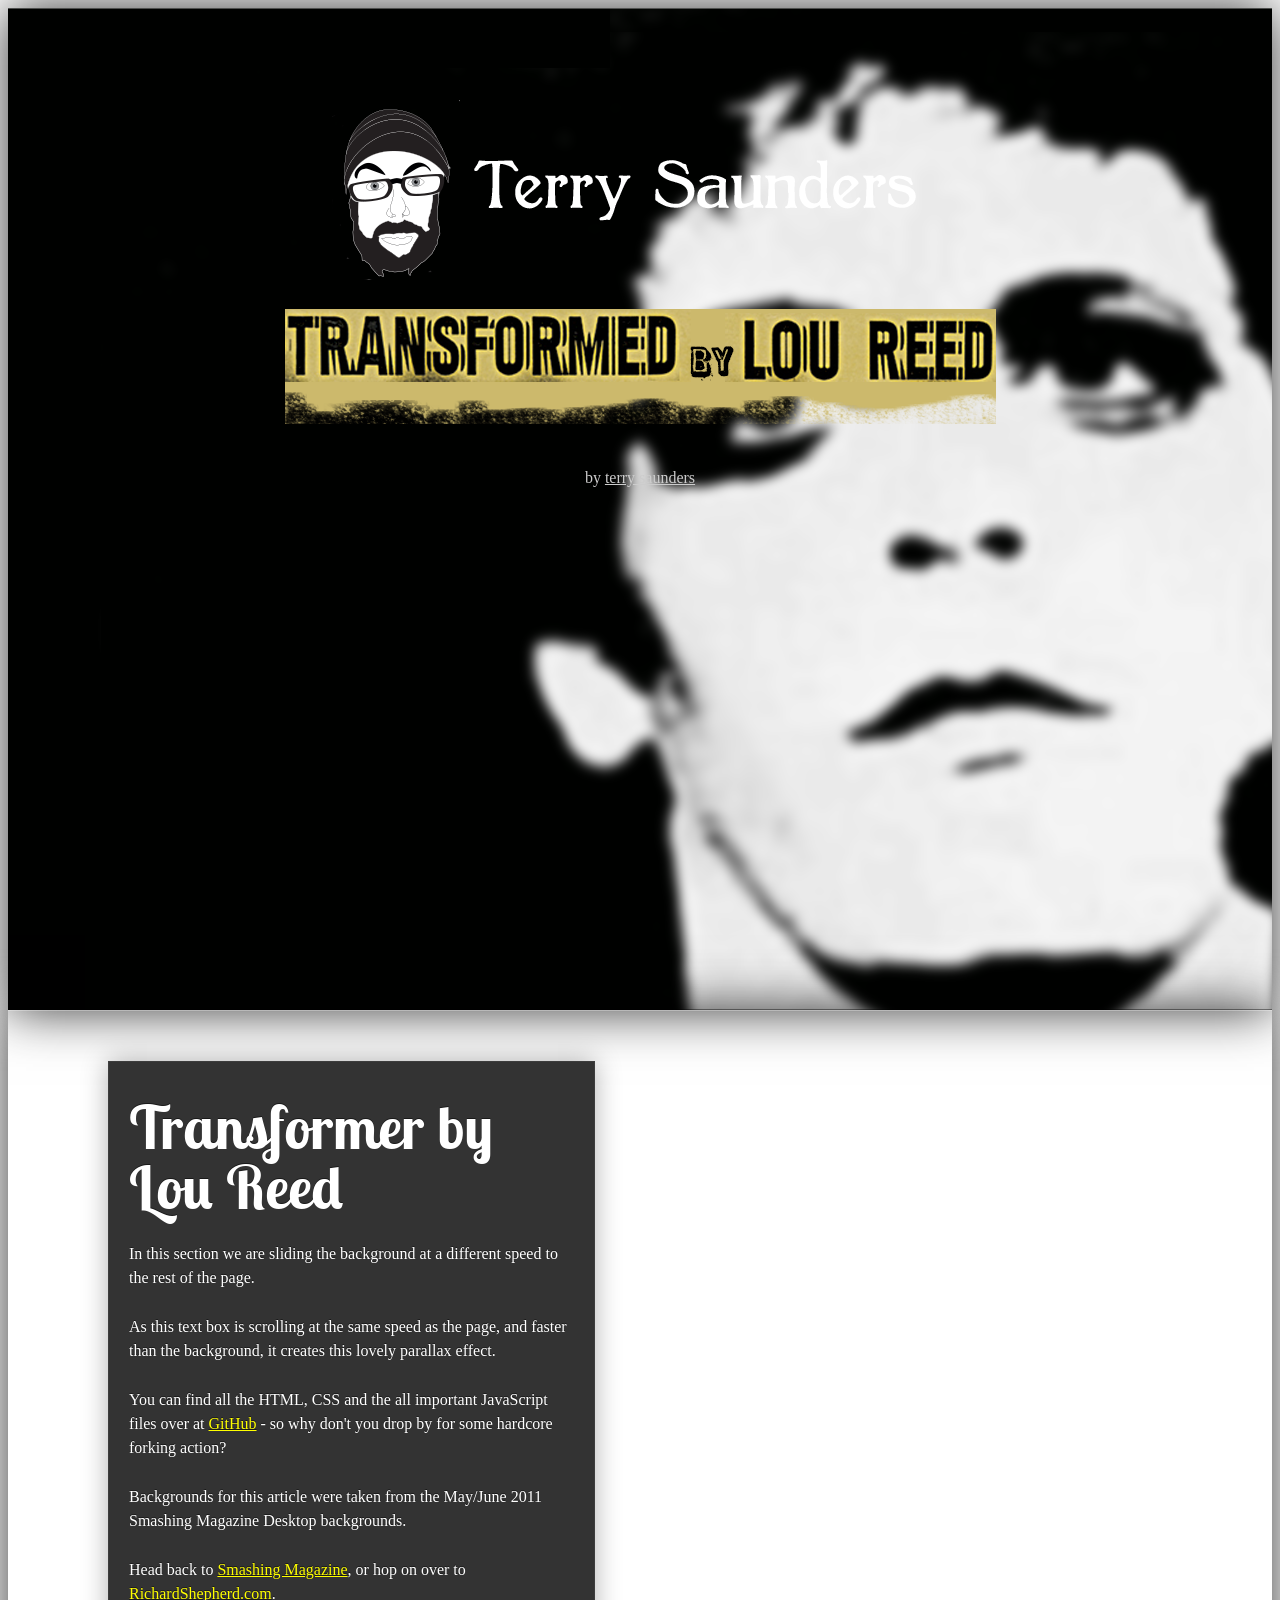
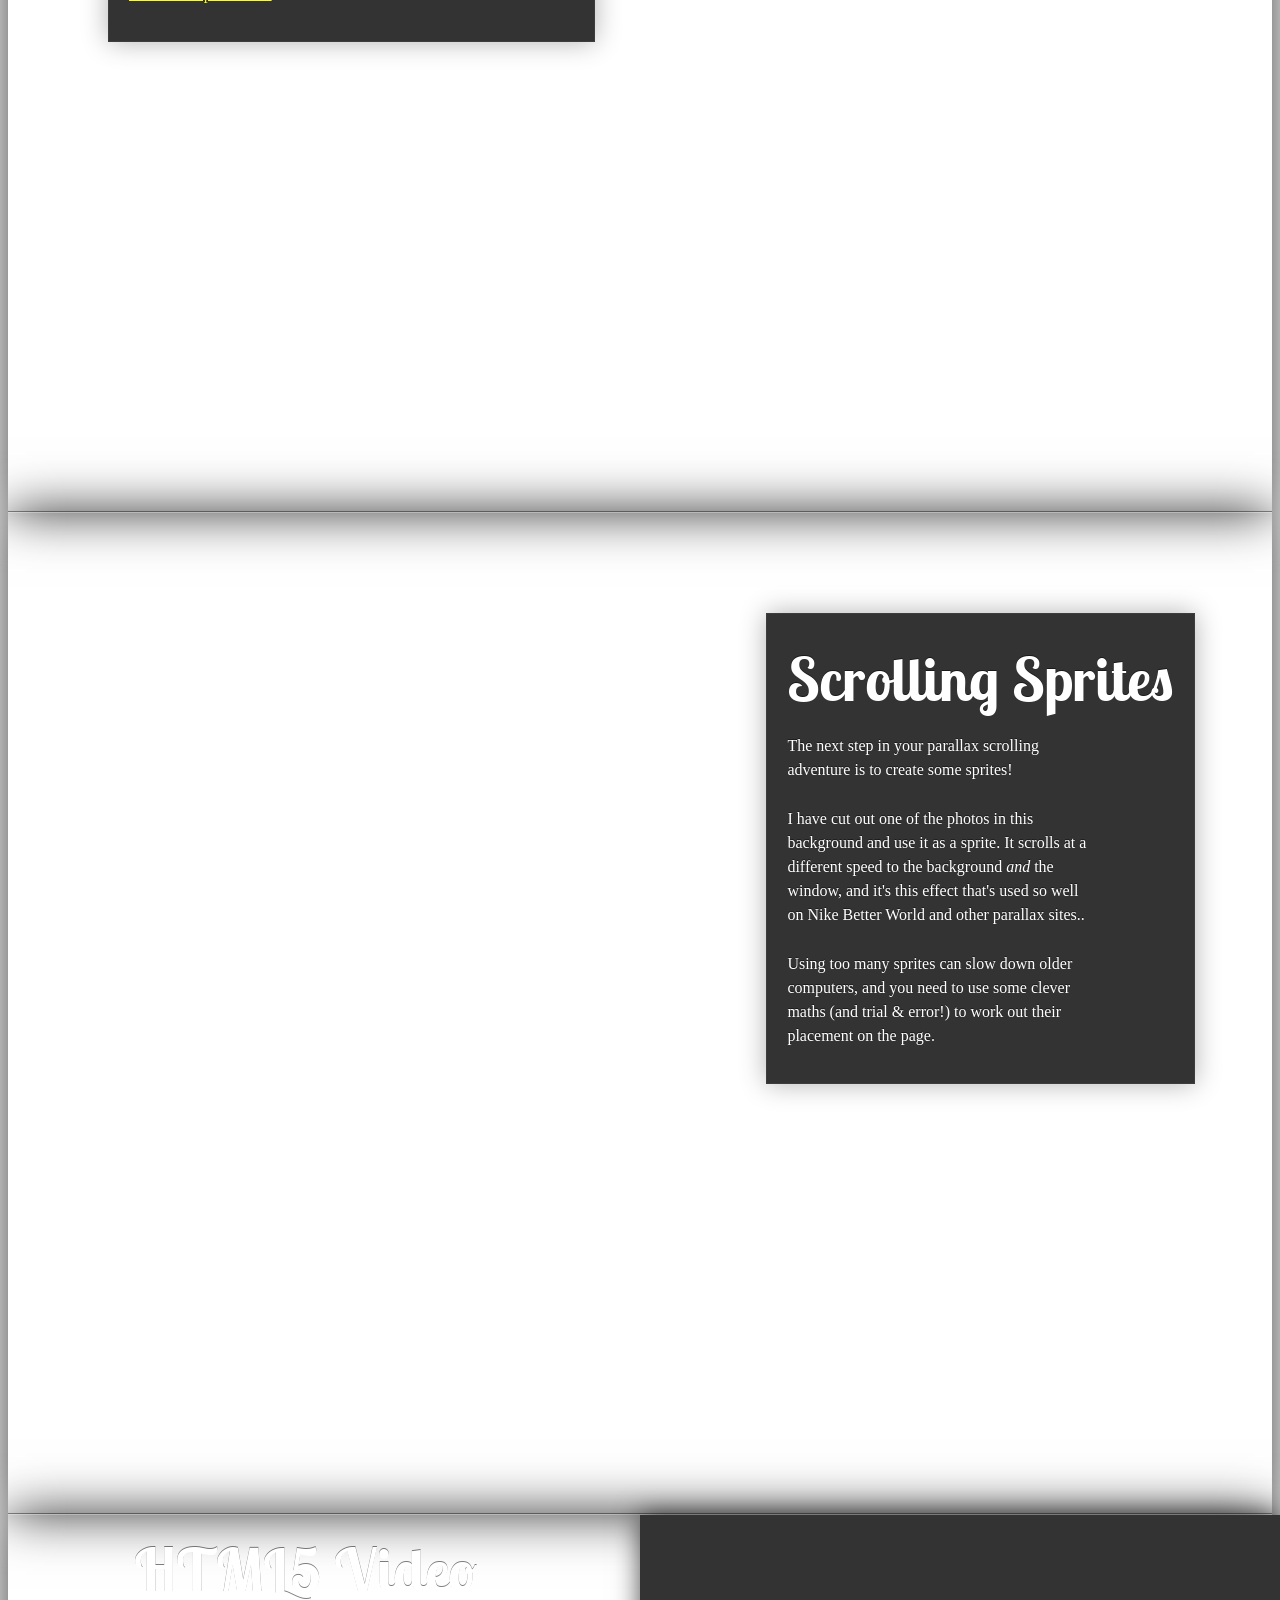
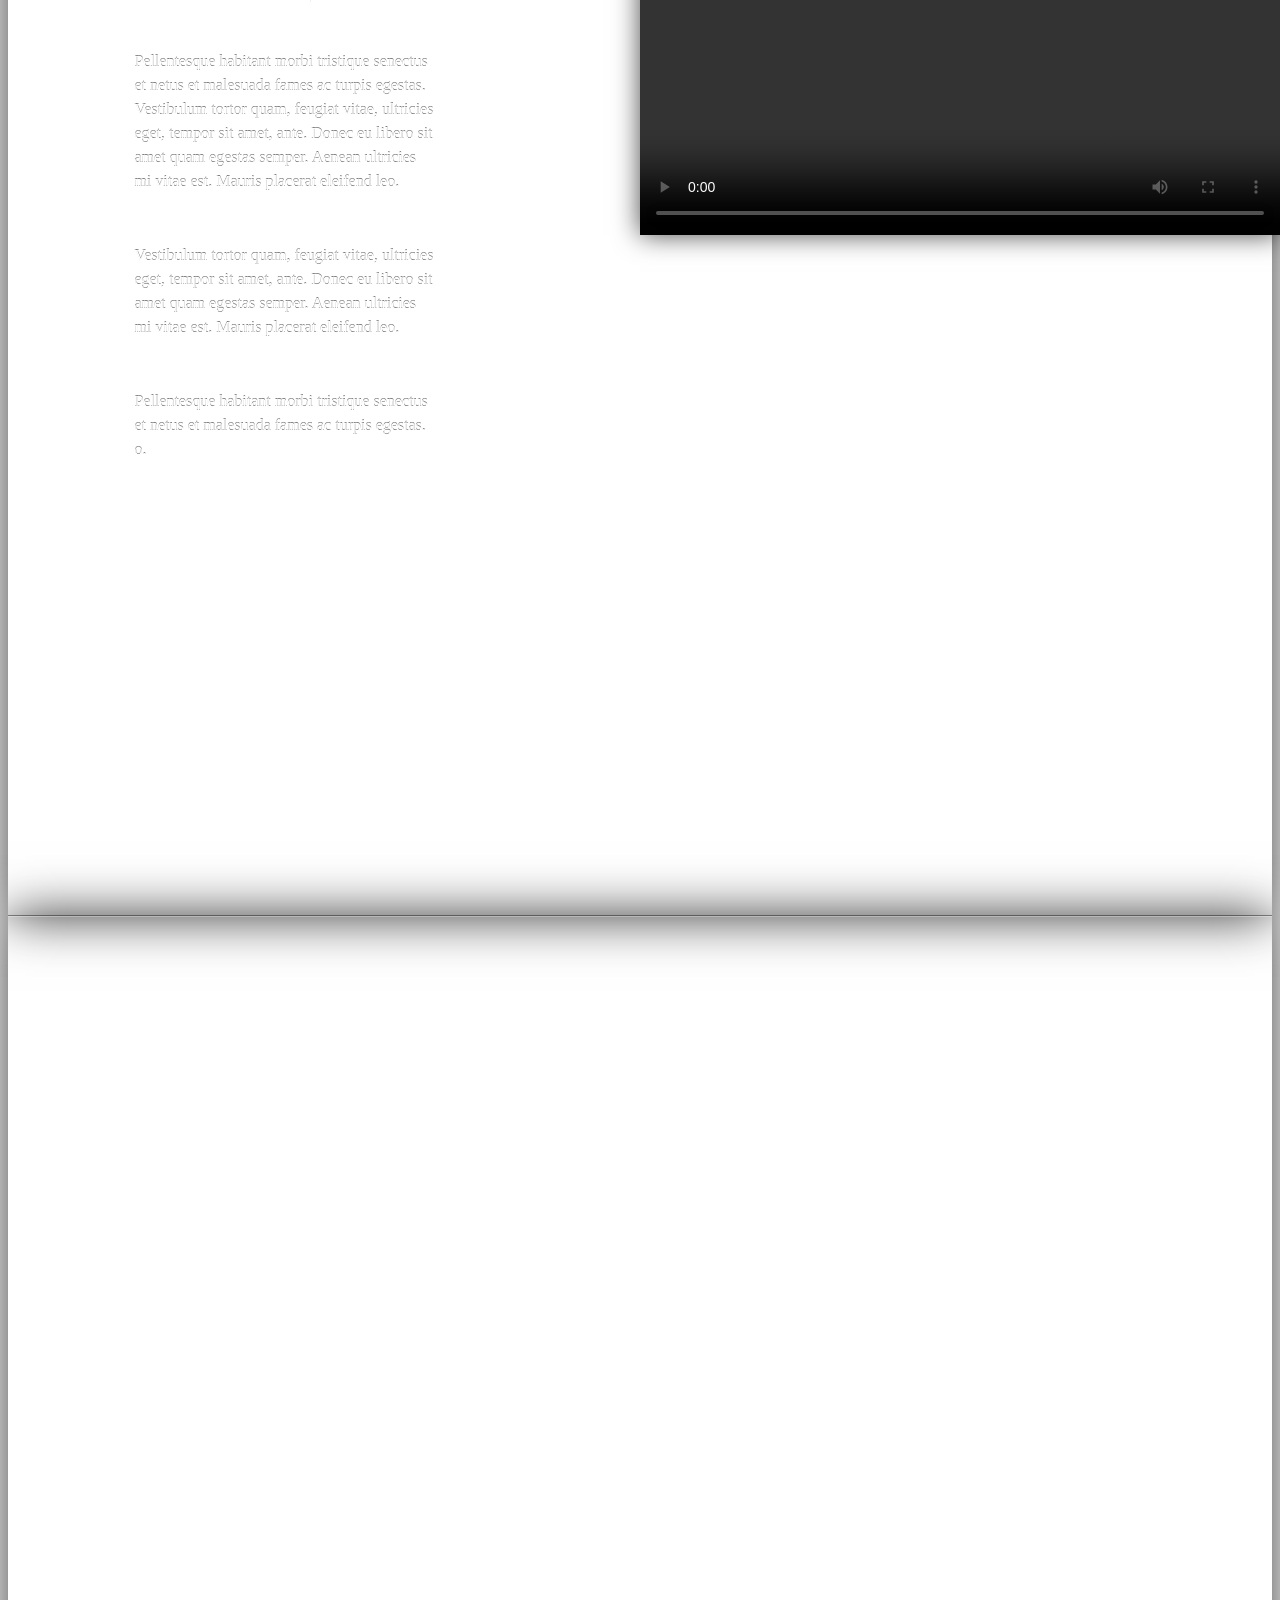
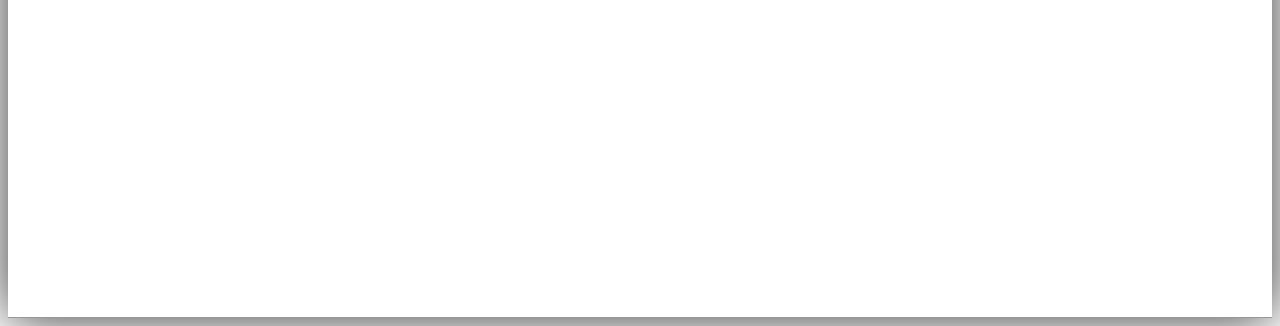
==== index.html @ f908d2f2 "First test Changed some assets - mostly left code" ====
<!doctype html>
<html class="no-js" lang="en">
<head>
  <meta charset="utf-8">
  <meta http-equiv="X-UA-Compatible" content="IE=edge,chrome=1">

  <title>Parallax Scrolling Tutorial</title>
  <meta name="description" content="How to create a parallax scrolling effect with jQuery, HTML and CSS">
  <meta name="author" content="Richard Shepherd, Smashing Magazine">

  <!-- Mmmmm, Google Web Fonts. That's a paddlin'. -->
  <link href='http://fonts.googleapis.com/css?family=Lobster+Two:700&v2' rel='stylesheet' type='text/css'>
  <link rel="stylesheet" href="css/reset.css">
  <link rel="stylesheet" href="css/style.css">
</head>

<body>

  <div id="main" role="main">

	<!-- Section #1 / Intro -->
	<section id="first" class="story" data-speed="8" data-type="background">    	
		<div class="smashinglogo" data-type="sprite" data-offsetY="100" data-Xposition="10%" data-speed="-2"></div>		
		<article>

			<img src="images/transformed.png" alt="tutorial-title" width="711" height="140" />
			<p>by <a href="http://www.terrysaunders.co.uk">terry saunders</a></p>
	    </article>
	</section>

	<!-- Section #2 / Background Only -->
	<section id="second" class="story" data-speed="4" data-type="background">
		<article>
			<h2>Transformer by Lou Reed</h2>
		    	<p>In this section we are sliding the background at a different speed to the rest of the page.</p>
		    	<p>As this text box is scrolling at the same speed as the page, and faster than the background, it creates this lovely parallax effect.</p>
		    	<p>You can find all the HTML, CSS and the all important JavaScript files over at <a href="https://github.com/richardshepherd/Parallax-Scrolling">GitHub</a> - so why don't you drop by for some hardcore forking action?</p>
		    	<p>Backgrounds for this article were taken from the May/June 2011 Smashing Magazine Desktop backgrounds.</p>	
		    	<p>Head back to <a href="http://coding.smashingmagazine.com/2011/07/12/behind-the-scenes-of-nike-better-world/">Smashing Magazine</a>, or hop on over to <a href="http://richardshepherd.com">RichardShepherd.com</a>.</p>		
		</article>
	</section>
	
	<!-- Section #3 / Photos -->
	<section id="third" class="story" data-speed="6" data-type="background" data-offsetY="250">    	
		<div class="photograph" data-type="sprite" data-offsetY="1250" data-Xposition="25%" data-speed="2"></div>
    	<article>
    		<h2>Scrolling Sprites</h2>
	    	<div class="textbox">    	
		    	<p>The next step in your parallax scrolling adventure is to create some sprites!</p>
		    	<p>I have cut out one of the photos in this background and use it as a sprite. It scrolls at a different speed to the background <i>and</i> the window, and it's this effect that's used so well on Nike Better World and other parallax sites..</p>
		    	<p>Using too many sprites can slow down older computers, and you need to use some clever maths (and trial & error!) to work out their placement on the page.</p>
		    </div>
    	</article>
	</section>	
	

	<!-- Section #4 / HTML5 Video -->
	<section id="fourth" class="story" data-speed="8" data-type="background" data-offsetY="250">
    	<article>
    		<h2>HTML5 Video</h2>
	    	<div class="textbox">    	
		    	<p>Pellentesque habitant morbi tristique senectus et netus et malesuada fames ac turpis egestas. Vestibulum tortor quam, feugiat vitae, ultricies eget, tempor sit amet, ante. Donec eu libero sit amet quam egestas semper. Aenean ultricies mi vitae est. Mauris placerat eleifend leo.</p>
		    	<p>Vestibulum tortor quam, feugiat vitae, ultricies eget, tempor sit amet, ante. Donec eu libero sit amet quam egestas semper. Aenean ultricies mi vitae est. Mauris placerat eleifend leo.</p>
		    	<p>Pellentesque habitant morbi tristique senectus et netus et malesuada fames ac turpis egestas. o.</p>
		    </div>
    	</article>
		<video controls width="640" width="480" data-type="video" data-offsetY="2400" data-speed="1.5">
			<source src="video/parallelparking.theora.ogv" type="video/ogg" />
			<source src="video/parallelparking.mp4" type="video/mp4" />
			<source src="video/parallelparking.webm" type="video/webm" />
		</video>
	</section>	

	<!-- Section #5 / The End-->
	<section id="theend" class="story" data-speed="8" data-type="background" data-offsetY="250">    	
		<div class="byebye" data-type="sprite" data-offsetY="-1600" data-Xposition="50%" data-speed="-2"></div>	
	</section>
	
  </div> <!-- // End of #main -->



  <!-- Our Javascript, starting with jQuery -->
  <script src='js/libs/jquery-1.6.1.min.js'></script>
  <script src="js/script.js"></script>
  <!--[if lt IE 7 ]>
    <script src="js/libs/dd_belatedpng.js"></script>
    <script>DD_belatedPNG.fix("img, .png_bg");
  <![endif]-->

</body>
</html>
---- css/style.css ----
/**
 * Parallax Scrolling Tutorial
 * For Smashing Magazine
 * July 2011
 *  
 * Author: Richard Shepherd
 *		   www.richardshepherd.com
 * 		   @richardshepherd   
 */


article h2 { font-family: 'Lobster Two'; font-size: 60px; margin: 25px 0; line-height: 1em; }

.story { height: 1000px; padding: 0; margin: 0; width: 100%; max-width: 1920px; position: relative; margin: 0 auto; border-top: 1px solid rgba(255,255,255,0.3); border-bottom: 1px solid rgba(0,0,0,0.4); box-shadow: 0 0 50px rgba(0,0,0,0.8);}

#first { background: url(../images/loureed.png) 50% 0 no-repeat fixed; }
#second { background: url(../images/slide2.jpg) 50% 0 no-repeat fixed; }
#fourth { background: url(../images/slide3.jpg) 50% 0 no-repeat fixed; }
#third { background: url(../images/slide4.jpg) 50% 0 no-repeat fixed; }
#theend { background: url(../images/puckered.png) 50% bottom no-repeat fixed; }

/* Introduction */
#first .smashinglogo { background: url(../images/terrysaunders.png) 50% 100px no-repeat fixed; min-height: 1000px; padding: 0; margin: 0; width: 100%; max-width: 1920px; position: relative; margin: 0 auto; }
#first article { width: 100%; top: 300px; position: absolute; text-align: center; }
#first article p,
#first article a { color: #ccc; }
#first article a { text-decoration: underline; }
#first article a:hover { color: #fff; }

/* Background Only */
#second { padding: 50px 0;}
#second article { background: url(../images/grain.png) repeat #333; color: #fff; width: 445px; margin-left: 100px; padding: 10px 20px; text-shadow: 0 -1px 0 rgba(0,0,0,0.5); line-height: 1.5em; box-shadow: 0 0 25px rgba(0,0,0,0.3); border: 1px solid rgba(150,150,150,0.1); }
#second article p { margin-bottom: 25px; }
#second article a { color: #ff0;}

/* Photograph */
#third article {  background: url(../images/grain.png) repeat #333; color: #fff; padding: 10px 20px; margin: 100px 0 0 60%; text-shadow: 0 -1px 0 rgba(0,0,0,0.5); line-height: 1.5em; color: #fff; position: absolute; top: 0; box-shadow: 0 0 25px rgba(0,0,0,0.3); border: 1px solid rgba(150,150,150,0.1); }
#third .photograph { background: url(../images/photo.png) transparent 40% 100px no-repeat fixed; min-height: 1000px; padding: 0; margin: 0; width: 100%; max-width: 1920px; position: relative; margin: 0 auto; }
#third article p { width: 300px; margin-bottom: 25px; }

/* HTML5 Video */
#fourth article {  margin-left: 10%; text-shadow: 0 -1px 0 rgba(0,0,0,0.5); line-height: 1.5em; color: #fff; position: absolute; top: 0; }
#fourth article p { width: 300px; margin: 50px 0; }
#fourth video { position: fixed; left: 50%; box-shadow: 0 0 25px rgba(0,0,0,0.7); z-index: 1;}

/* The End */
#theend .byebye { background: url(../images/theend.png) 40% 100px no-repeat fixed; height: 1000px; padding: 0; margin: 0; width: 100%; max-width: 1920px; position: relative; margin: 0 auto; }
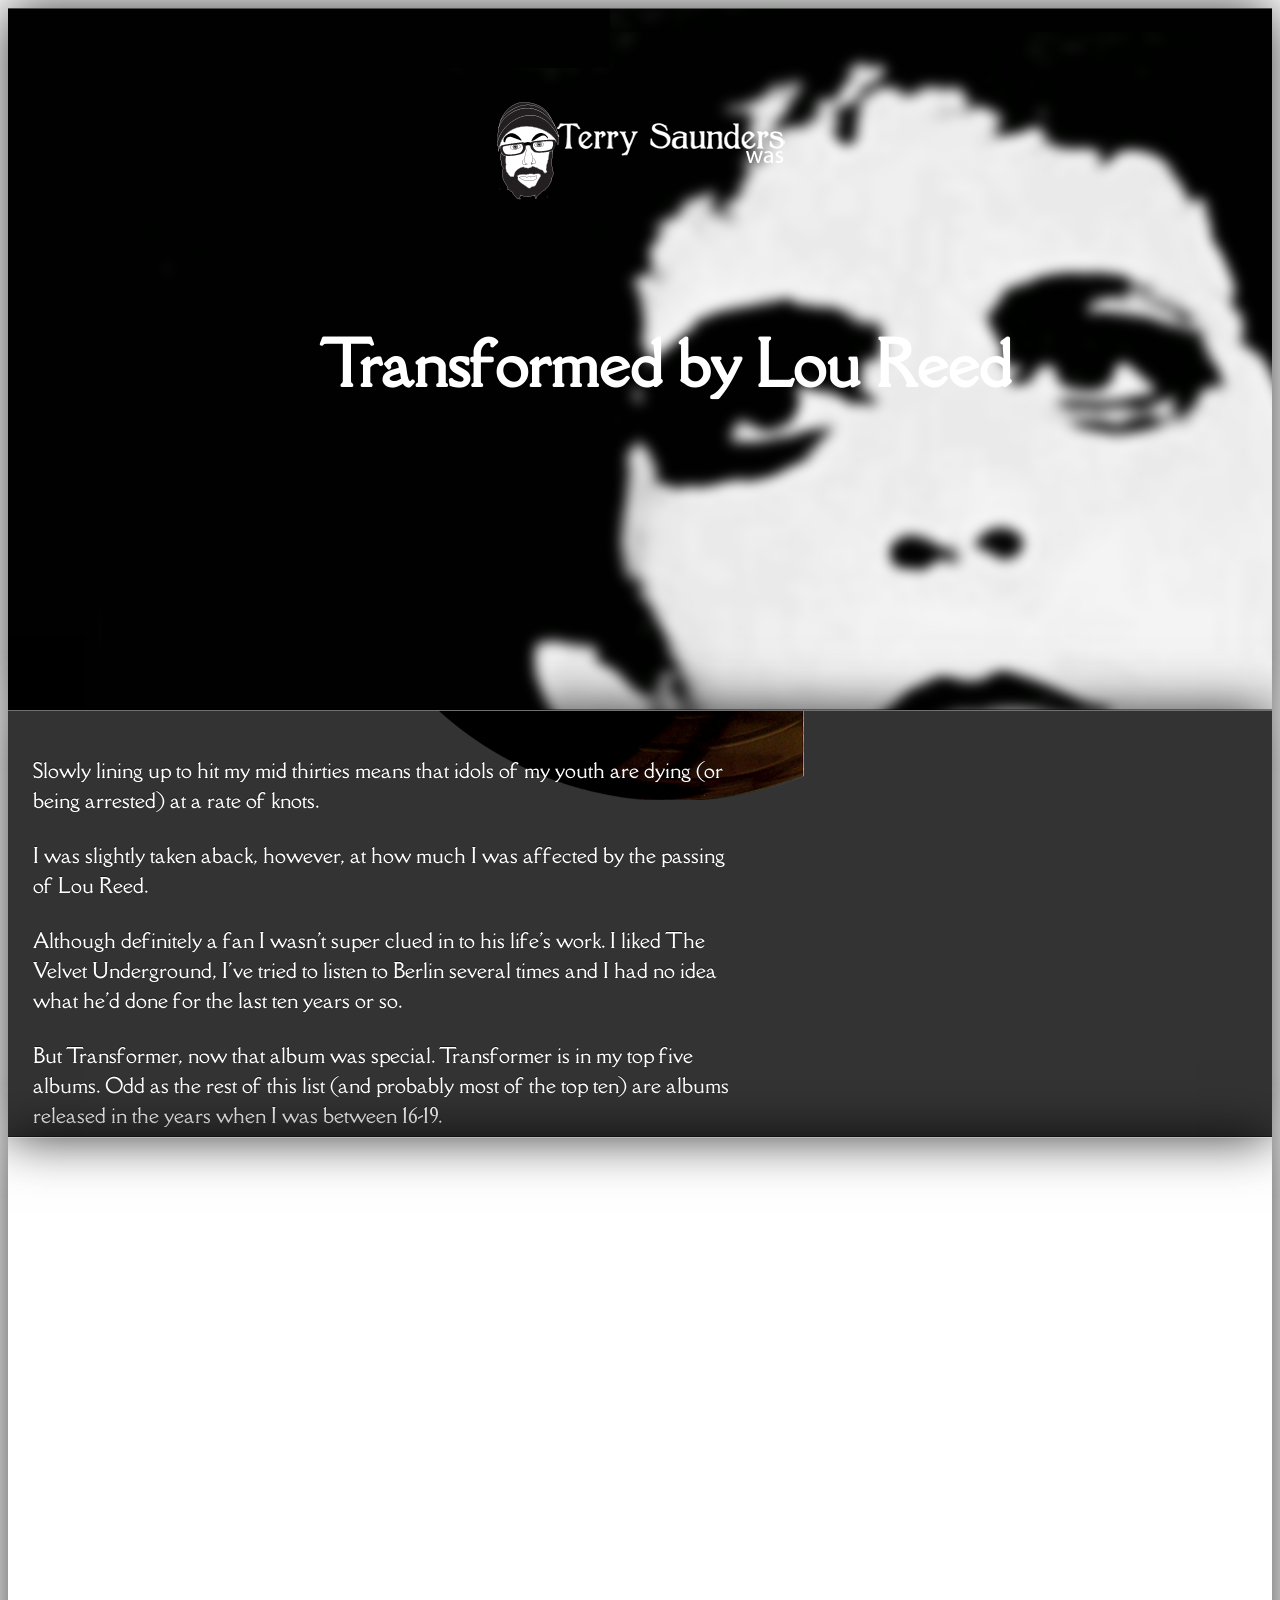
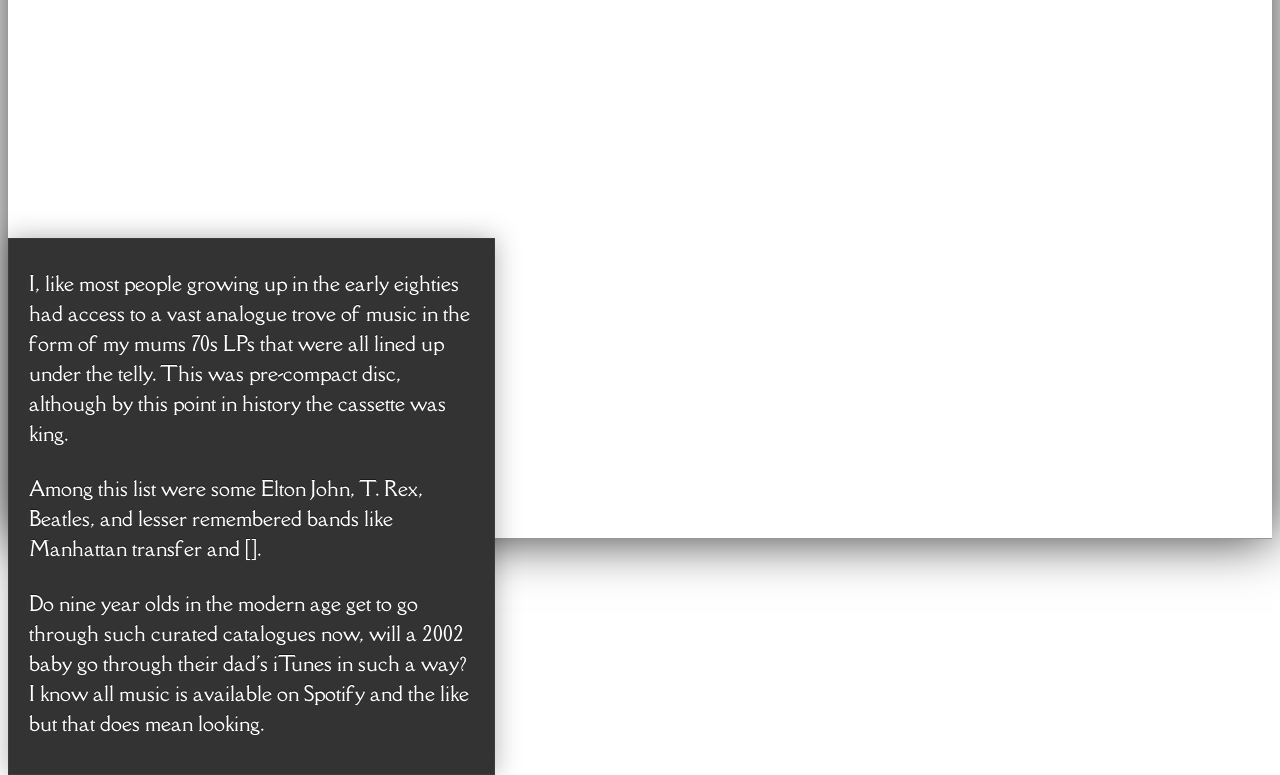
==== commit 54462e0b: "Getting somewhere Section one and two in place.  Saved some album images down for section three" ====
--- a/index.html
+++ b/index.html
@@ -9,9 +9,9 @@
   <meta name="author" content="Richard Shepherd, Smashing Magazine">
 
   <!-- Mmmmm, Google Web Fonts. That's a paddlin'. -->
-  <link href='http://fonts.googleapis.com/css?family=Lobster+Two:700&v2' rel='stylesheet' type='text/css'>
   <link rel="stylesheet" href="css/reset.css">
   <link rel="stylesheet" href="css/style.css">
+  <link href='http://fonts.googleapis.com/css?family=Poiret+One|Della+Respira' rel='stylesheet' type='text/css'>
 </head>
 
 <body>
@@ -23,39 +23,42 @@
 		<div class="smashinglogo" data-type="sprite" data-offsetY="100" data-Xposition="10%" data-speed="-2"></div>		
 		<article>
 
-			<img src="images/transformed.png" alt="tutorial-title" width="711" height="140" />
-			<p>by <a href="http://www.terrysaunders.co.uk">terry saunders</a></p>
+			<h2>Transformed by Lou Reed</h2>
 	    </article>
 	</section>
 
-	<!-- Section #2 / Background Only -->
-	<section id="second" class="story" data-speed="4" data-type="background">
+<!-- Section #2 / Background Only -->
+	<section id="second" class="story" data-speed="6" data-type="background" data-offsetY="250" style="height:425px;">    	
+		<div class="vinyl" data-type="sprite" data-offsetY="200" data-Xposition="100%" data-speed="3"></div>
 		<article>
-			<h2>Transformer by Lou Reed</h2>
-		    	<p>In this section we are sliding the background at a different speed to the rest of the page.</p>
-		    	<p>As this text box is scrolling at the same speed as the page, and faster than the background, it creates this lovely parallax effect.</p>
-		    	<p>You can find all the HTML, CSS and the all important JavaScript files over at <a href="https://github.com/richardshepherd/Parallax-Scrolling">GitHub</a> - so why don't you drop by for some hardcore forking action?</p>
-		    	<p>Backgrounds for this article were taken from the May/June 2011 Smashing Magazine Desktop backgrounds.</p>	
-		    	<p>Head back to <a href="http://coding.smashingmagazine.com/2011/07/12/behind-the-scenes-of-nike-better-world/">Smashing Magazine</a>, or hop on over to <a href="http://richardshepherd.com">RichardShepherd.com</a>.</p>		
+			<p>Slowly lining up to hit my mid thirties means that idols of my youth are dying (or being arrested) at a rate of knots. </p>
+			<p>I was slightly taken aback, however, at how much I was affected by the passing of Lou Reed. </p>
+			<p>Although definitely a fan I wasn't super clued in to his life's work. I liked The Velvet Underground, I've tried to listen to Berlin several times and I had no idea what he'd done for the last ten years or so. </p>
+			<p>But Transformer, now that album was special.  Transformer is in my top five albums. Odd as the rest of this list (and probably most of the top ten) are albums released in the years when I was between 16-19. </p>
+		
 		</article>
 	</section>
 	
 	<!-- Section #3 / Photos -->
 	<section id="third" class="story" data-speed="6" data-type="background" data-offsetY="250">    	
-		<div class="photograph" data-type="sprite" data-offsetY="1250" data-Xposition="25%" data-speed="2"></div>
-    	<article>
-    		<h2>Scrolling Sprites</h2>
+    	  <div class="vinyl" data-type="sprite" data-offsetY="0" data-Xposition="100%" data-speed="3"></div>
+		<article>
+    		
 	    	<div class="textbox">    	
-		    	<p>The next step in your parallax scrolling adventure is to create some sprites!</p>
-		    	<p>I have cut out one of the photos in this background and use it as a sprite. It scrolls at a different speed to the background <i>and</i> the window, and it's this effect that's used so well on Nike Better World and other parallax sites..</p>
-		    	<p>Using too many sprites can slow down older computers, and you need to use some clever maths (and trial & error!) to work out their placement on the page.</p>
+		    	<p>
+I, like most people growing up in the early eighties had access to a vast analogue trove of music in the form of my mums 70s LPs that were all lined up under the telly. This was pre-compact disc, although by this point in history the cassette was king. </p>
+
+<p>Among this list were some Elton John, T. Rex, Beatles, and lesser remembered bands like Manhattan transfer and []. </p>
+
+<p>Do nine year olds in the modern age get to go through such curated catalogues now, will a 2002 baby go through their dad's iTunes in such a way? I know all music is available on Spotify and the like but that does mean looking. 
+</p>
 		    </div>
     	</article>
+
 	</section>	
 	
-
-	<!-- Section #4 / HTML5 Video -->
-	<section id="fourth" class="story" data-speed="8" data-type="background" data-offsetY="250">
+	
+	<!-- Section #4 / HTML5 Video 	<section id="fourth" class="story" data-speed="8" data-type="background" data-offsetY="250">
     	<article>
     		<h2>HTML5 Video</h2>
 	    	<div class="textbox">    	
@@ -71,7 +74,7 @@
 		</video>
 	</section>	
 
-	<!-- Section #5 / The End-->
+	<!-- Section #5 / The End
 	<section id="theend" class="story" data-speed="8" data-type="background" data-offsetY="250">    	
 		<div class="byebye" data-type="sprite" data-offsetY="-1600" data-Xposition="50%" data-speed="-2"></div>	
 	</section>
--- a/css/style.css
+++ b/css/style.css
@@ -9,34 +9,37 @@
  */
 
 
-article h2 { font-family: 'Lobster Two'; font-size: 60px; margin: 25px 0; line-height: 1em; }
-
-.story { height: 1000px; padding: 0; margin: 0; width: 100%; max-width: 1920px; position: relative; margin: 0 auto; border-top: 1px solid rgba(255,255,255,0.3); border-bottom: 1px solid rgba(0,0,0,0.4); box-shadow: 0 0 50px rgba(0,0,0,0.8);}
+article h2 { font-family: 'Della Respira', serif; font-size: 60px; margin: 25px 0; line-height: 1em; 	font-color:#ff9933!important;}
+article{font-family: 'Della Respira', serif; font-size: 20px; color: #fff; padding-left: 25px; }
+.story { height: 700px; padding: 0; margin: 0; width: 100%; max-width: 1920px; position: relative; margin: 0 auto; border-top: 1px solid rgba(255,255,255,0.3); border-bottom: 1px solid rgba(0,0,0,0.4); box-shadow: 0 0 50px rgba(0,0,0,0.8);}
 
 #first { background: url(../images/loureed.png) 50% 0 no-repeat fixed; }
-#second { background: url(../images/slide2.jpg) 50% 0 no-repeat fixed; }
+#second { background: url(../images/grain.png) repeat #333;}
 #fourth { background: url(../images/slide3.jpg) 50% 0 no-repeat fixed; }
 #third { background: url(../images/slide4.jpg) 50% 0 no-repeat fixed; }
 #theend { background: url(../images/puckered.png) 50% bottom no-repeat fixed; }
 
 /* Introduction */
-#first .smashinglogo { background: url(../images/terrysaunders.png) 50% 100px no-repeat fixed; min-height: 1000px; padding: 0; margin: 0; width: 100%; max-width: 1920px; position: relative; margin: 0 auto; }
+#first .smashinglogo { background: url(../images/terrysaunders.png) 50% 100px no-repeat fixed; min-height: 600px; padding: 0; margin: 0; width: 100%; max-width: 1920px; position: relative; margin: 0 auto; }
 #first article { width: 100%; top: 300px; position: absolute; text-align: center; }
 #first article p,
 #first article a { color: #ccc; }
 #first article a { text-decoration: underline; }
 #first article a:hover { color: #fff; }
 
-/* Background Only */
-#second { padding: 50px 0;}
-#second article { background: url(../images/grain.png) repeat #333; color: #fff; width: 445px; margin-left: 100px; padding: 10px 20px; text-shadow: 0 -1px 0 rgba(0,0,0,0.5); line-height: 1.5em; box-shadow: 0 0 25px rgba(0,0,0,0.3); border: 1px solid rgba(150,150,150,0.1); }
-#second article p { margin-bottom: 25px; }
-#second article a { color: #ff0;}
 
 /* Photograph */
-#third article {  background: url(../images/grain.png) repeat #333; color: #fff; padding: 10px 20px; margin: 100px 0 0 60%; text-shadow: 0 -1px 0 rgba(0,0,0,0.5); line-height: 1.5em; color: #fff; position: absolute; top: 0; box-shadow: 0 0 25px rgba(0,0,0,0.3); border: 1px solid rgba(150,150,150,0.1); }
-#third .photograph { background: url(../images/photo.png) transparent 40% 100px no-repeat fixed; min-height: 1000px; padding: 0; margin: 0; width: 100%; max-width: 1920px; position: relative; margin: 0 auto; }
-#third article p { width: 300px; margin-bottom: 25px; }
+#second article {  margin: 25px 0 0 0%; text-shadow: 0 -1px 0 rgba(0,0,0,0.5); line-height: 1.5em; color: #fff; position: absolute; top: 0; }
+#second .vinyl { background: url(../images/record.png) transparent 40% 100px no-repeat fixed; min-height: 1000px; padding: 0; margin: 0; width: 100%; max-width: 1920px; position: relative; margin: 0 auto; }
+#second article p { width: 700px; margin-bottom: 25px; }
+
+/* Background Only */
+#third { padding: 0;height:1000px;}
+#third article { background: url(../images/grain.png) repeat #333; color: #fff; width: 445px; padding-left: 700px; padding: 10px 20px; text-shadow: 0 -1px 0 rgba(0,0,0,0.5); line-height: 1.5em; box-shadow: 0 0 25px rgba(0,0,0,0.3); border: 1px solid rgba(150,150,150,0.1); }
+#third article p { margin-bottom: 25px; }
+#third article a { color: #ff0;}
+#third .vinyl { background: url(../images/record.png) transparent 40% 100px no-repeat fixed; min-height: 700px; padding: 0; margin: 0; width: 100%; max-width: 1920px; position: relative; margin: 0 auto;}
+
 
 /* HTML5 Video */
 #fourth article {  margin-left: 10%; text-shadow: 0 -1px 0 rgba(0,0,0,0.5); line-height: 1.5em; color: #fff; position: absolute; top: 0; }
@@ -47,3 +50,10 @@
 #theend .byebye { background: url(../images/theend.png) 40% 100px no-repeat fixed; height: 1000px; padding: 0; margin: 0; width: 100%; max-width: 1920px; position: relative; margin: 0 auto; }
 
 
+/* Title Panel */
+
+.titlefont {
+	font-family: 'Della Respira', serif;
+	font-color:#ff9933;
+	font-size:40px;
+	}
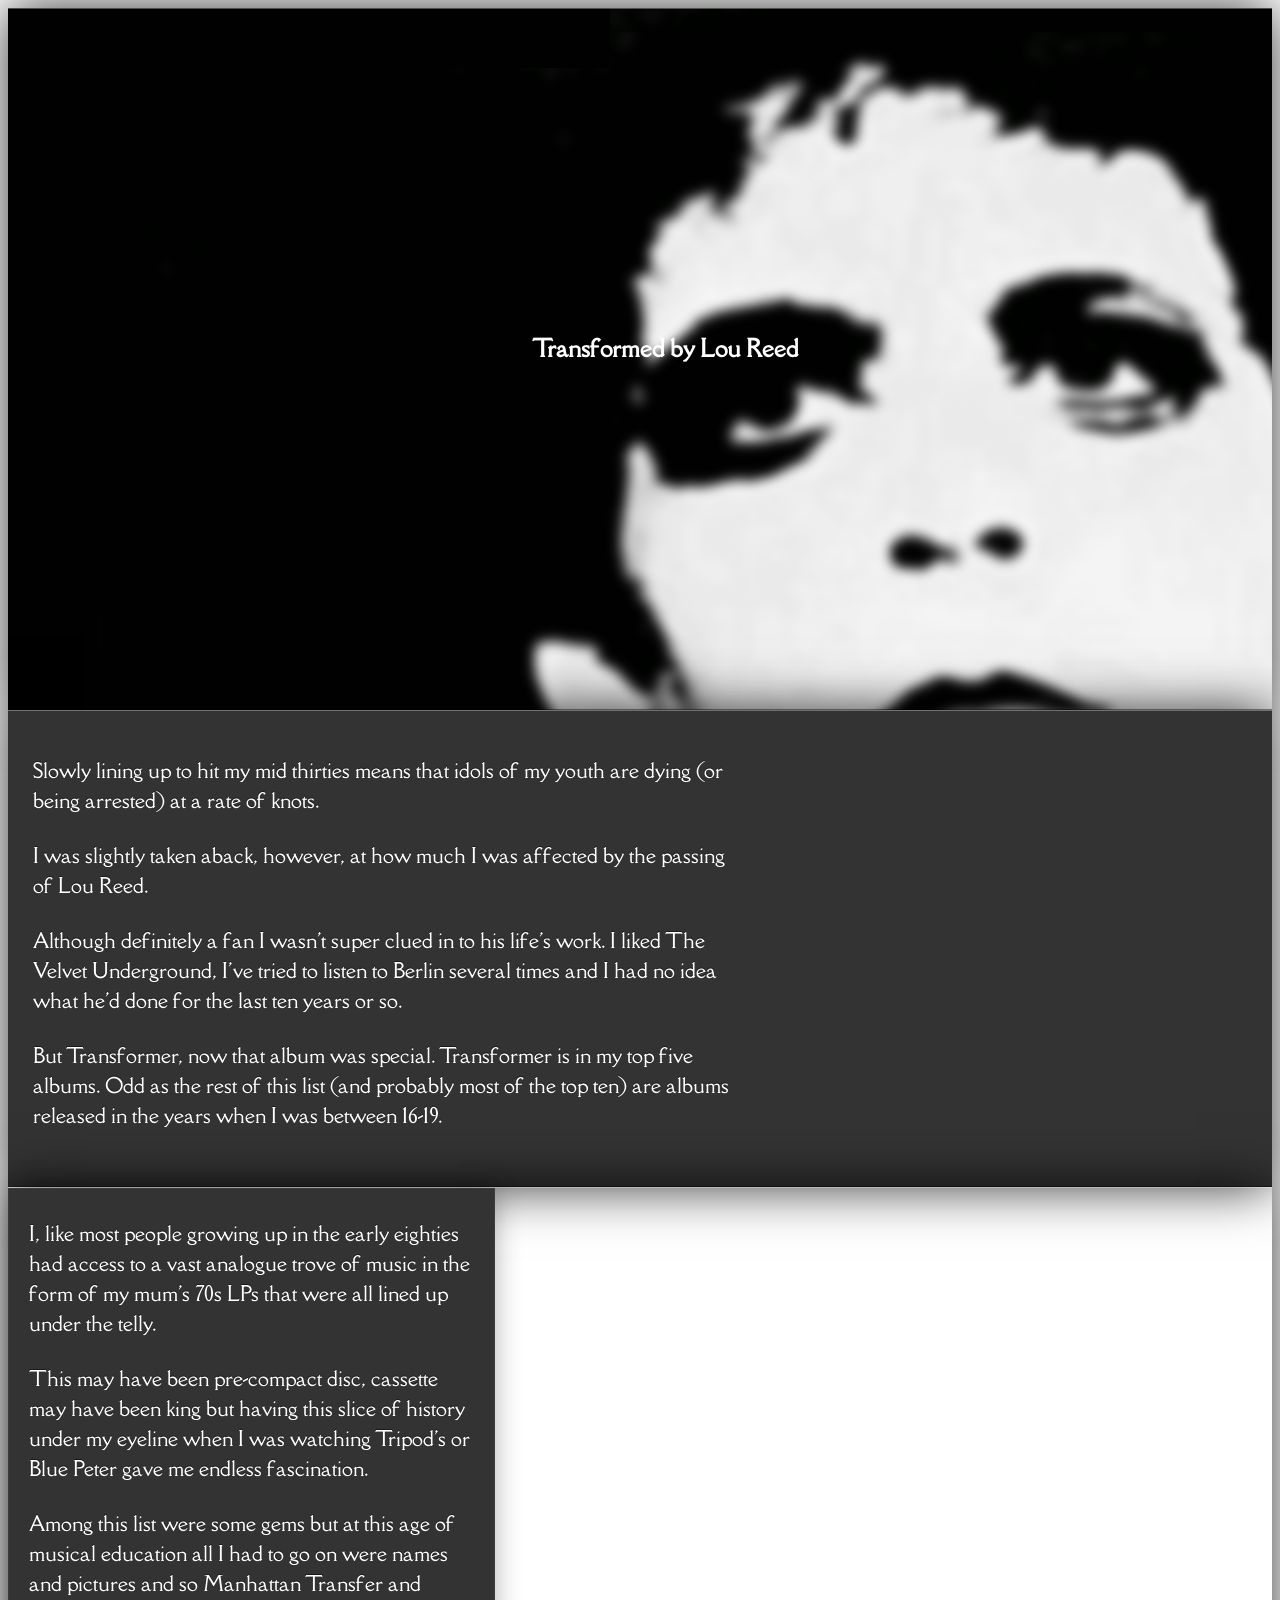
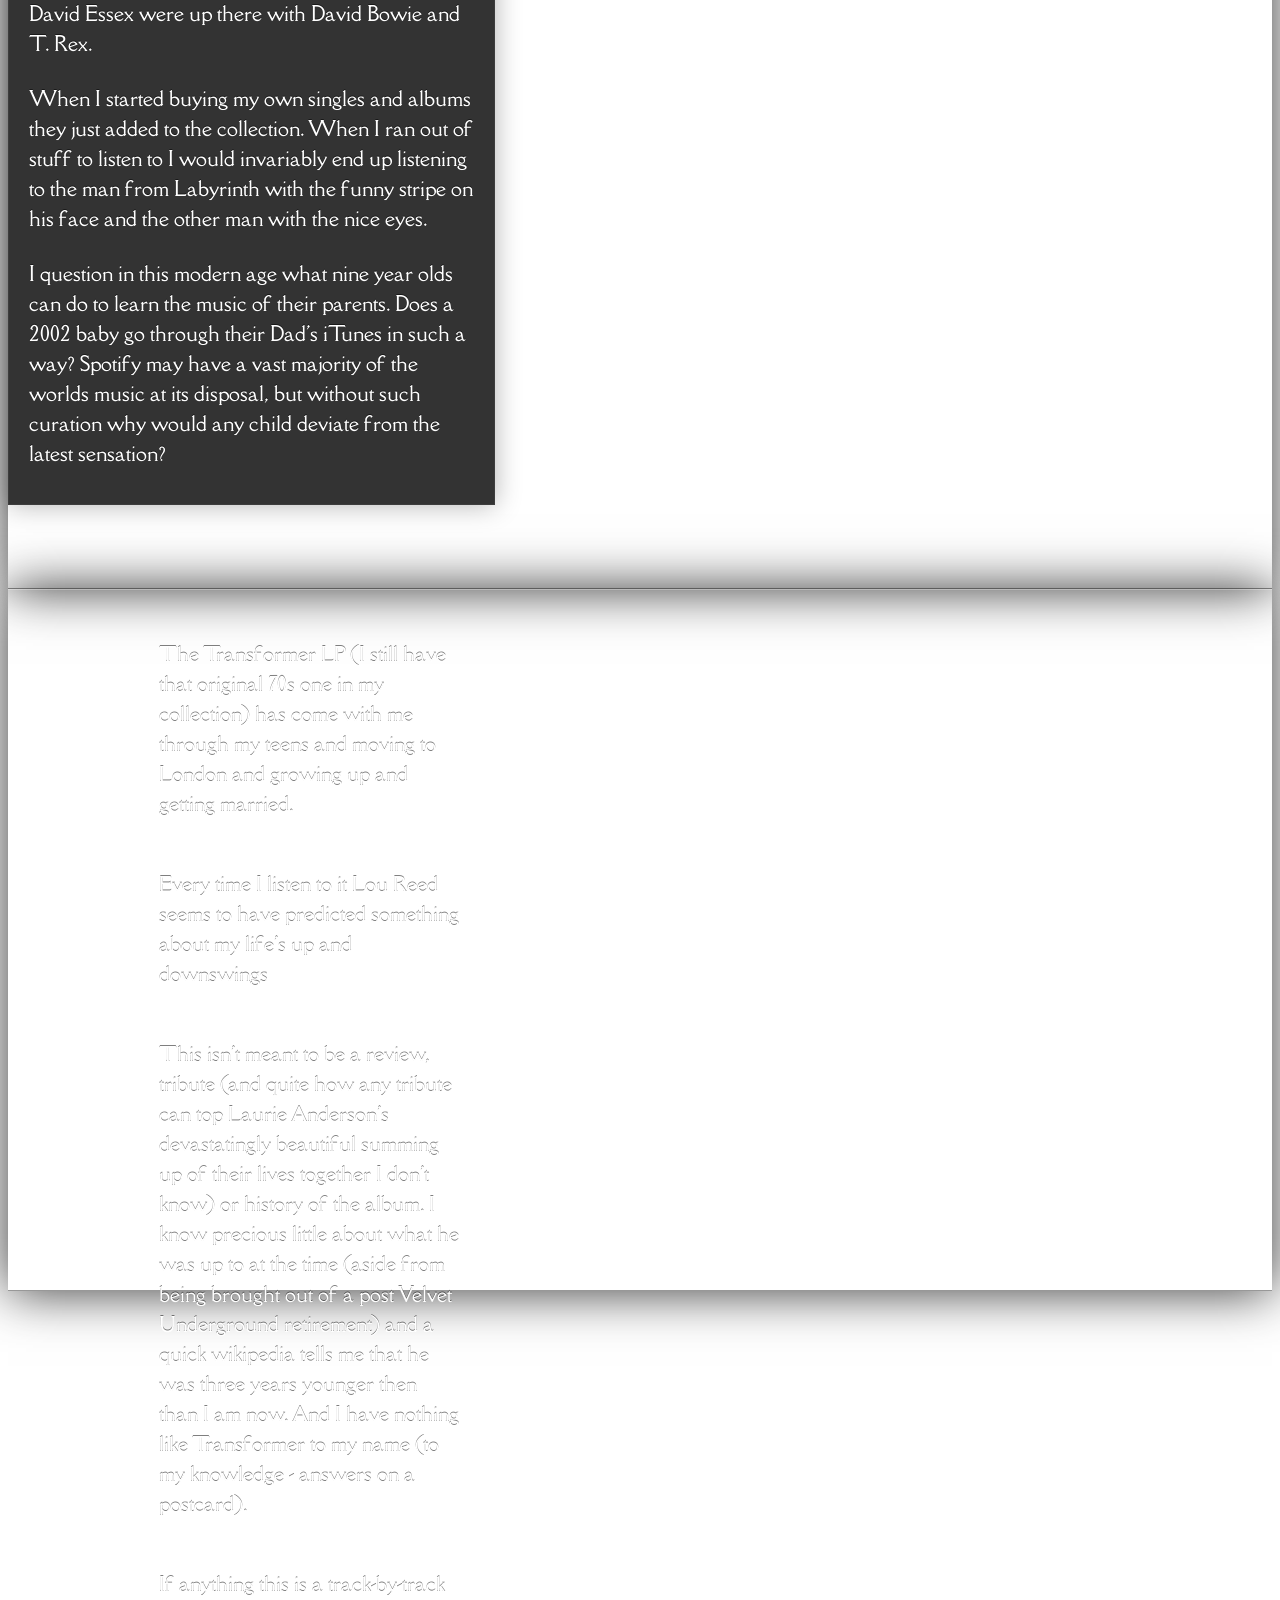
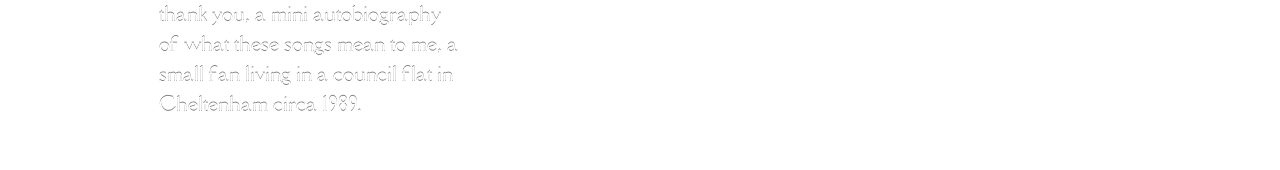
==== commit 24907bde: "Adding sections Three and four" ====
--- a/index.html
+++ b/index.html
@@ -4,11 +4,11 @@
   <meta charset="utf-8">
   <meta http-equiv="X-UA-Compatible" content="IE=edge,chrome=1">
 
-  <title>Parallax Scrolling Tutorial</title>
-  <meta name="description" content="How to create a parallax scrolling effect with jQuery, HTML and CSS">
-  <meta name="author" content="Richard Shepherd, Smashing Magazine">
+  <title>Transformed by Lou Reed</title>
+  <meta name="description" content="One man's tribute to Lou Reed">
+  <meta name="author" content="Terry Saunders @ Terryland">
 
-  <!-- Mmmmm, Google Web Fonts. That's a paddlin'. -->
+  <!-- STYLIN' -->
   <link rel="stylesheet" href="css/reset.css">
   <link rel="stylesheet" href="css/style.css">
   <link href='http://fonts.googleapis.com/css?family=Poiret+One|Della+Respira' rel='stylesheet' type='text/css'>
@@ -18,18 +18,20 @@
 
   <div id="main" role="main">
 
-	<!-- Section #1 / Intro -->
-	<section id="first" class="story" data-speed="8" data-type="background">    	
-		<div class="smashinglogo" data-type="sprite" data-offsetY="100" data-Xposition="10%" data-speed="-2"></div>		
-		<article>
-
-			<h2>Transformed by Lou Reed</h2>
-	    </article>
-	</section>
+<!-- Section #1 / Intro -->
+<section id="first" class="story" data-speed="8" data-type="background">    	
+	<div class="terrysaunderslogo" data-type="sprite" data-offsetY="200" data-Xposition="40%" data-speed="-2">
+	</div>		
+	<article>
+		<h1>
+			Transformed by Lou Reed
+		</h1>
+	</article>
+</section>
 
 <!-- Section #2 / Background Only -->
-	<section id="second" class="story" data-speed="6" data-type="background" data-offsetY="250" style="height:425px;">    	
-		<div class="vinyl" data-type="sprite" data-offsetY="200" data-Xposition="100%" data-speed="3"></div>
+	<section id="second" class="story" data-speed="6" data-type="background" data-offsetY="250" style="height:475px;">    	
+		<div class="top5" data-type="sprite" data-offsetY="250" data-Xposition="60%" data-speed="3"></div>
 		<article>
 			<p>Slowly lining up to hit my mid thirties means that idols of my youth are dying (or being arrested) at a rate of knots. </p>
 			<p>I was slightly taken aback, however, at how much I was affected by the passing of Lou Reed. </p>
@@ -39,39 +41,40 @@
 		</article>
 	</section>
 	
-	<!-- Section #3 / Photos -->
-	<section id="third" class="story" data-speed="6" data-type="background" data-offsetY="250">    	
-    	  <div class="vinyl" data-type="sprite" data-offsetY="0" data-Xposition="100%" data-speed="3"></div>
+<!-- Section #3 / Records -->
+	<section id="third" class="story" data-speed="6" data-type="background" data-offsetY="0" style="height:1000px;">    	
+    	 
+      	  <div class="bowietrex" data-type="sprite" data-offsetY="600" data-Xposition="55%" data-speed="3"></div>
+      	  <div class="manhattanessex" data-type="sprite" data-offsetY="1400" data-Xposition="90%" data-speed="1"></div>
+
+		
 		<article>
-    		
-	    	<div class="textbox">    	
-		    	<p>
-I, like most people growing up in the early eighties had access to a vast analogue trove of music in the form of my mums 70s LPs that were all lined up under the telly. This was pre-compact disc, although by this point in history the cassette was king. </p>
-
-<p>Among this list were some Elton John, T. Rex, Beatles, and lesser remembered bands like Manhattan transfer and []. </p>
-
-<p>Do nine year olds in the modern age get to go through such curated catalogues now, will a 2002 baby go through their dad's iTunes in such a way? I know all music is available on Spotify and the like but that does mean looking. 
-</p>
+        	<div class="textbox">    	
+		    	<p>I, like most people growing up in the early eighties had access to a vast analogue trove of music in the form of my mum's 70s LPs that were all lined up under the telly. </p>
+		    	<p>This may have been pre-compact disc, cassette may have been king but having this slice of history under my eyeline when I was watching Tripod's or Blue Peter gave me endless fascination.</p>
+				<p>Among this list were some gems but at this age of musical education all I had to go on were names and pictures and so  Manhattan Transfer and David Essex were up there with David Bowie and T. Rex. </p>
+        		<p>When I started buying my own singles and albums they just added to the collection. When I ran out of stuff to listen to I would invariably end up listening to the man from Labyrinth with the funny stripe on his face and the other man with the nice eyes.</p>
+        		<p>I question in this modern age what nine year olds can do to learn the music of their parents. Does a 2002 baby go through their Dad's iTunes in such a way? Spotify may have a vast majority of the worlds music at its disposal, but without such curation why would any child deviate from the latest sensation?</p>
 		    </div>
     	</article>
 
 	</section>	
 	
 	
-	<!-- Section #4 / HTML5 Video 	<section id="fourth" class="story" data-speed="8" data-type="background" data-offsetY="250">
-    	<article>
-    		<h2>HTML5 Video</h2>
-	    	<div class="textbox">    	
-		    	<p>Pellentesque habitant morbi tristique senectus et netus et malesuada fames ac turpis egestas. Vestibulum tortor quam, feugiat vitae, ultricies eget, tempor sit amet, ante. Donec eu libero sit amet quam egestas semper. Aenean ultricies mi vitae est. Mauris placerat eleifend leo.</p>
-		    	<p>Vestibulum tortor quam, feugiat vitae, ultricies eget, tempor sit amet, ante. Donec eu libero sit amet quam egestas semper. Aenean ultricies mi vitae est. Mauris placerat eleifend leo.</p>
-		    	<p>Pellentesque habitant morbi tristique senectus et netus et malesuada fames ac turpis egestas. o.</p>
+	<!-- Section #4 TRANSFORMER -->
+	
+	 	<section id="fourth" class="story" data-speed="8" data-type="background" data-offsetY="250" >
+    	<div class="record" data-type="sprite" data-offsetY="600" data-Xposition="90%" data-speed="3"></div>
+			<article>
+    		   	<div class="textbox">    	
+		    	<p>The Transformer LP (I still have that original 70s one in my collection) has come with me through my teens and moving to London and growing up and getting married.</p>
+		    	<p>Every time I listen to it Lou Reed seems to have predicted something about my life's up and downswings </p>
+		    	<p>This isn't meant to be a review, tribute (and quite how any tribute can top Laurie Anderson's devastatingly beautiful summing up of their lives together I don't know) or history of the album. I know precious little about what he was up to at the time (aside from being brought out of a post Velvet Underground retirement) and a quick wikipedia tells me that he was three years younger then than I am now. And I have nothing like Transformer to my name (to my knowledge - answers on a postcard).</p>
+<p>
+If anything this is a track-by-track thank you, a mini autobiography of what these songs mean to me, a small fan living in a council flat in Cheltenham circa 1989. </p>
 		    </div>
     	</article>
-		<video controls width="640" width="480" data-type="video" data-offsetY="2400" data-speed="1.5">
-			<source src="video/parallelparking.theora.ogv" type="video/ogg" />
-			<source src="video/parallelparking.mp4" type="video/mp4" />
-			<source src="video/parallelparking.webm" type="video/webm" />
-		</video>
+		
 	</section>	
 
 	<!-- Section #5 / The End
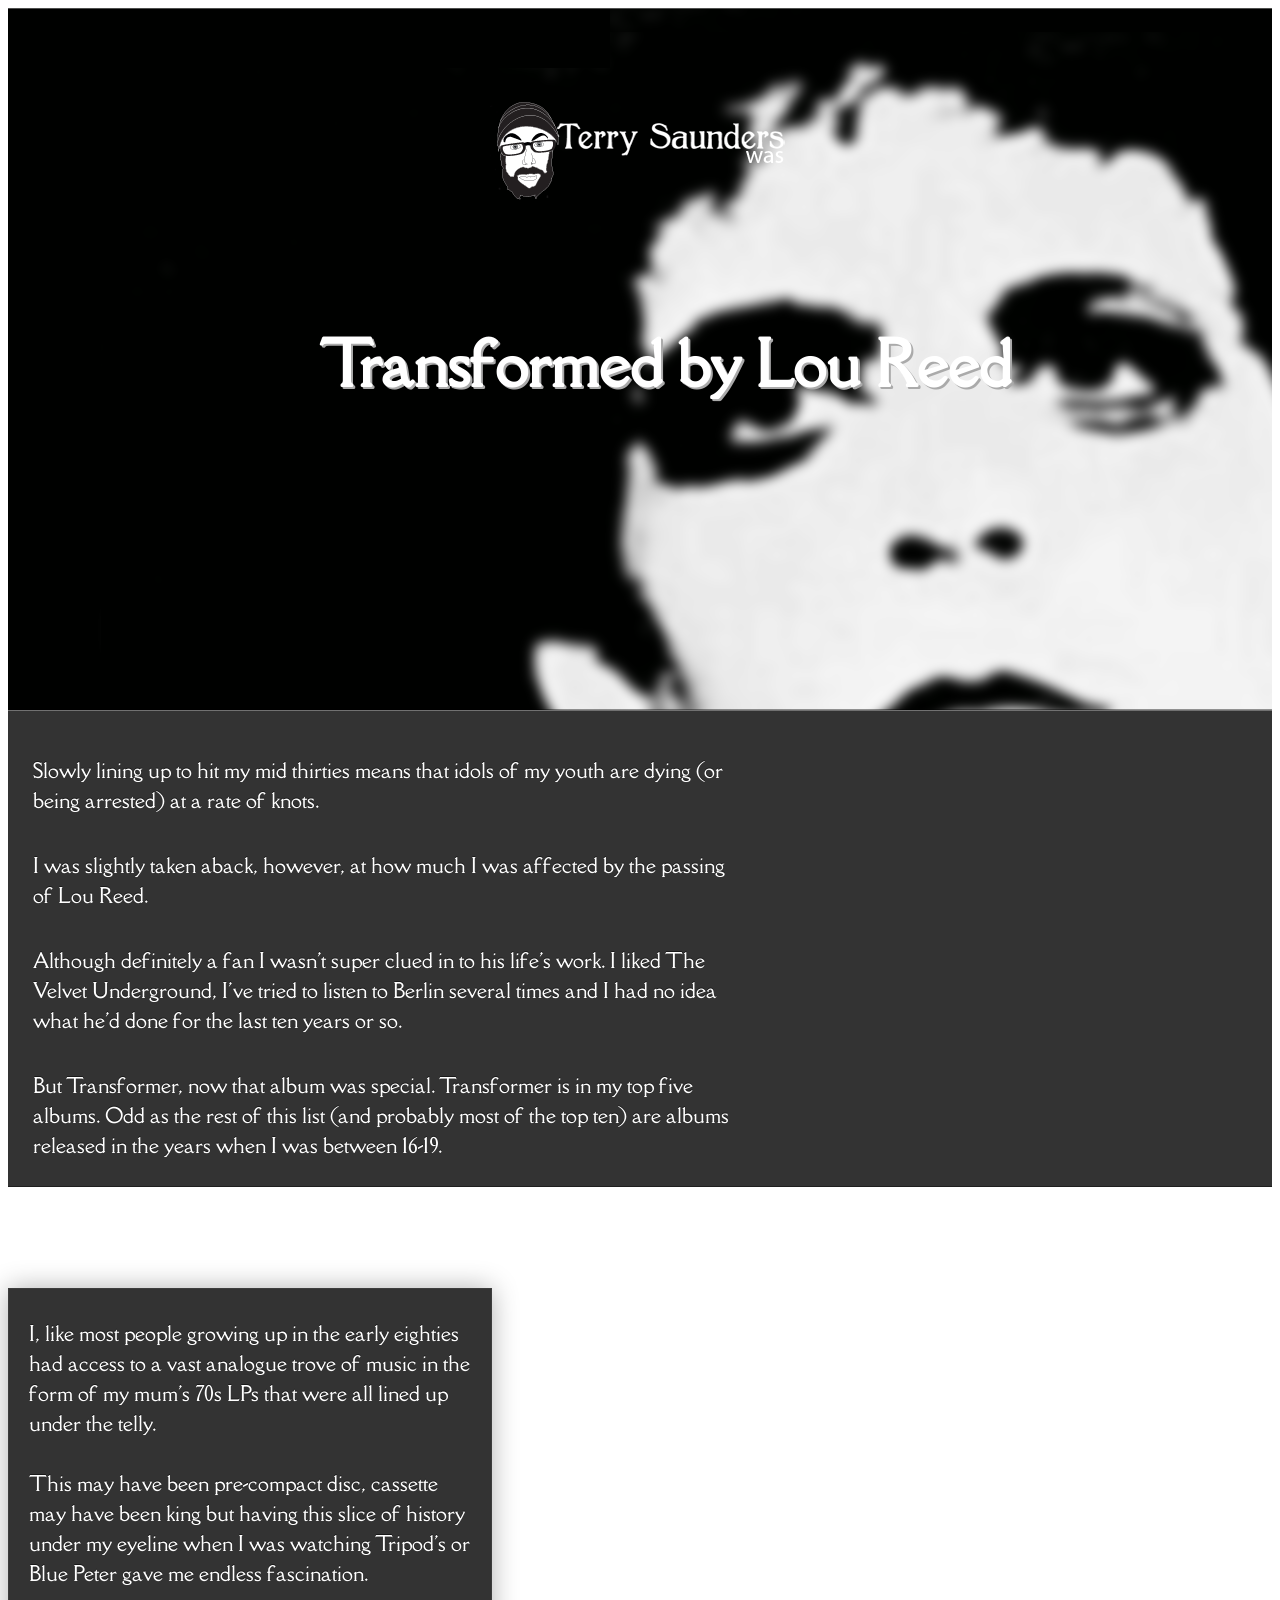
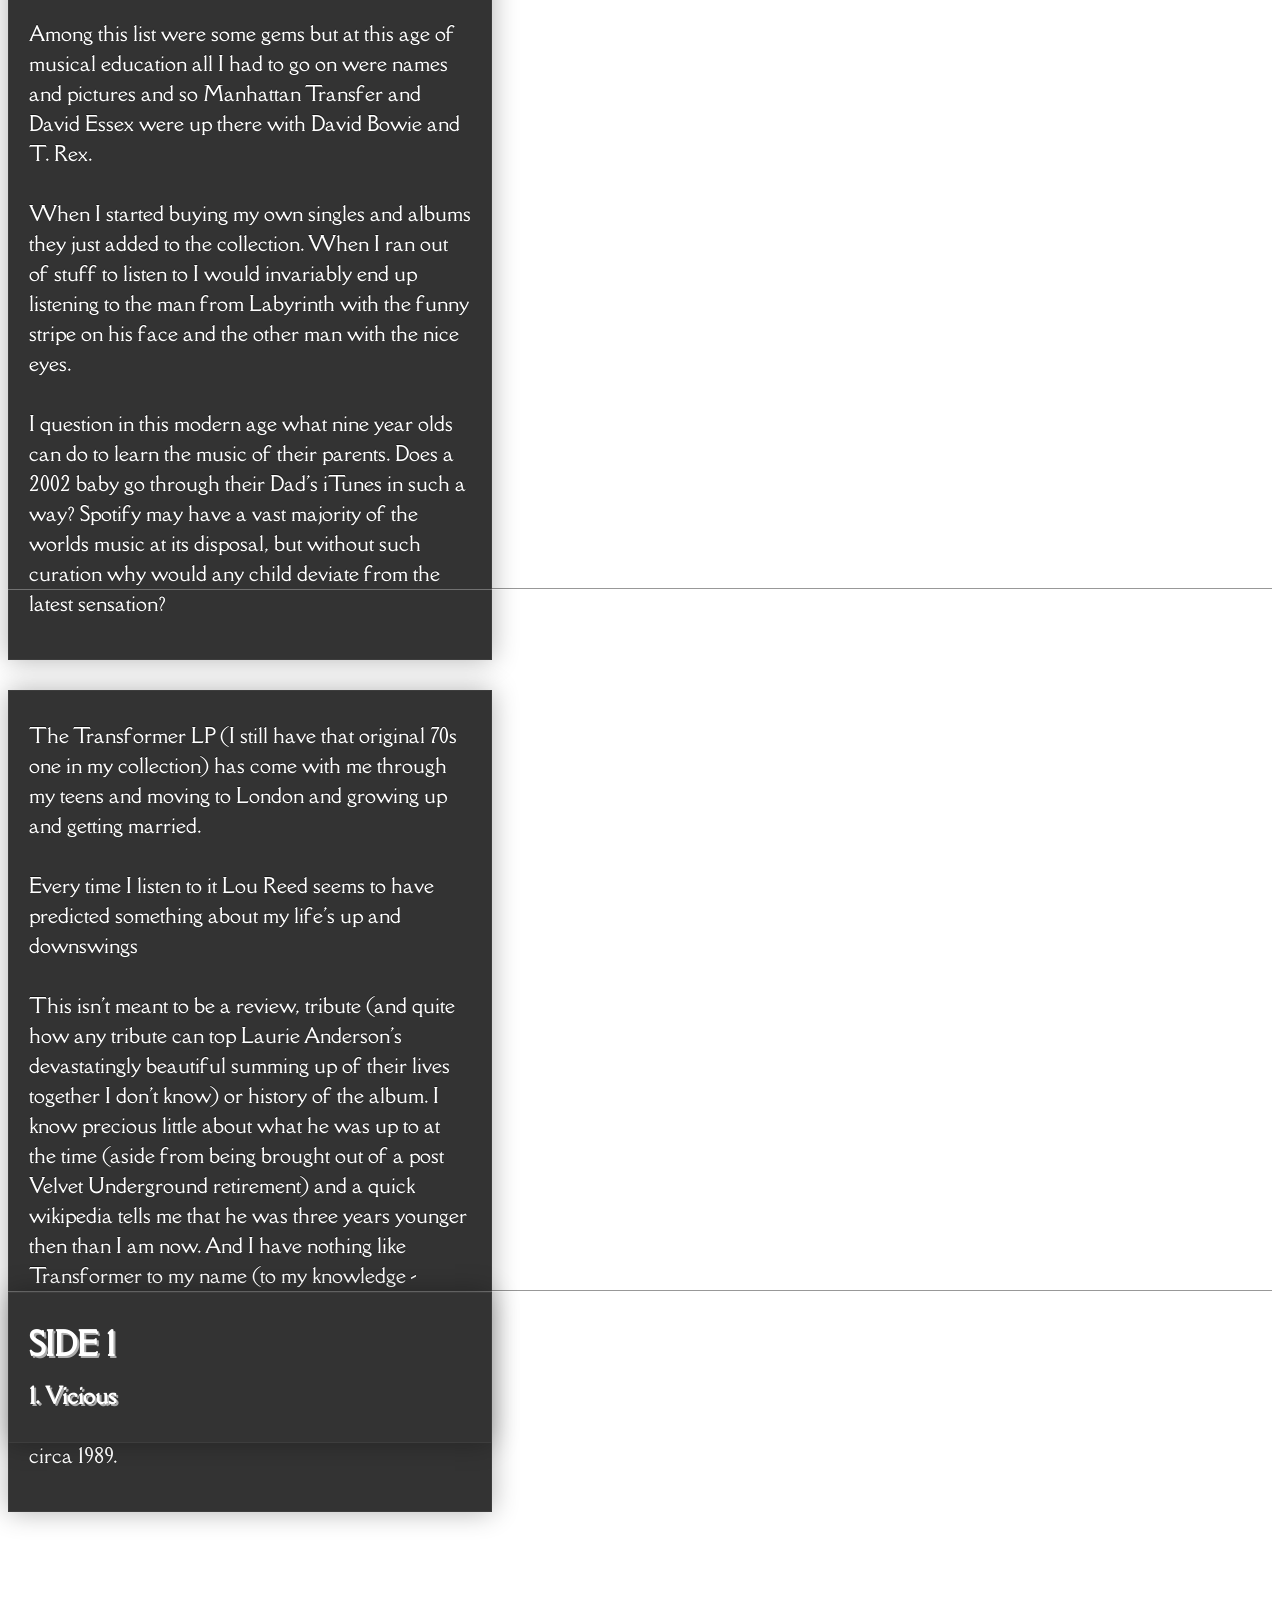
==== commit 447de21d: "Section 5 added" ====
--- a/index.html
+++ b/index.html
@@ -18,7 +18,7 @@
 
   <div id="main" role="main">
 
-<!-- Section #1 / Intro -->
+<!-- Section #1 / TITLE -->
 <section id="first" class="story" data-speed="8" data-type="background">    	
 	<div class="terrysaunderslogo" data-type="sprite" data-offsetY="200" data-Xposition="40%" data-speed="-2">
 	</div>		
@@ -29,9 +29,9 @@
 	</article>
 </section>
 
-<!-- Section #2 / Background Only -->
+<!-- Section #2 / INTRODUCTION -->
 	<section id="second" class="story" data-speed="6" data-type="background" data-offsetY="250" style="height:475px;">    	
-		<div class="top5" data-type="sprite" data-offsetY="250" data-Xposition="60%" data-speed="3"></div>
+		<div class="top5" data-type="sprite" data-offsetY="250" data-Xposition="90%" data-speed="3"></div>
 		<article>
 			<p>Slowly lining up to hit my mid thirties means that idols of my youth are dying (or being arrested) at a rate of knots. </p>
 			<p>I was slightly taken aback, however, at how much I was affected by the passing of Lou Reed. </p>
@@ -41,11 +41,11 @@
 		</article>
 	</section>
 	
-<!-- Section #3 / Records -->
+<!-- Section #3 / RECORDS -->
 	<section id="third" class="story" data-speed="6" data-type="background" data-offsetY="0" style="height:1000px;">    	
     	 
-      	  <div class="bowietrex" data-type="sprite" data-offsetY="600" data-Xposition="55%" data-speed="3"></div>
-      	  <div class="manhattanessex" data-type="sprite" data-offsetY="1400" data-Xposition="90%" data-speed="1"></div>
+      	  <div class="bowietrex" data-type="sprite" data-offsetY="600" data-Xposition="65%" data-speed="3"></div>
+      	  <div class="manhattanessex" data-type="sprite" data-offsetY="1400" data-Xposition="125%" data-speed="1"></div>
 
 		
 		<article>
@@ -64,7 +64,7 @@
 	<!-- Section #4 TRANSFORMER -->
 	
 	 	<section id="fourth" class="story" data-speed="8" data-type="background" data-offsetY="250" >
-    	<div class="record" data-type="sprite" data-offsetY="600" data-Xposition="90%" data-speed="3"></div>
+    	<div class="record" data-type="sprite" data-offsetY="600" data-Xposition="130%" data-speed="3"></div>
 			<article>
     		   	<div class="textbox">    	
 		    	<p>The Transformer LP (I still have that original 70s one in my collection) has come with me through my teens and moving to London and growing up and getting married.</p>
@@ -77,13 +77,18 @@
 		
 	</section>	
 
-	<!-- Section #5 / The End
-	<section id="theend" class="story" data-speed="8" data-type="background" data-offsetY="250">    	
-		<div class="byebye" data-type="sprite" data-offsetY="-1600" data-Xposition="50%" data-speed="-2"></div>	
+<!-- Section #5 / VICIOUS -->
+	<section id="fifth" class="story" data-speed="8" data-type="background" data-offsetY="250">    	
+	<div class="byebye" data-type="sprite" data-offsetY="-1600" data-Xposition="50%" data-speed="-2"></div>	
+	<article><h2>SIDE 1</h2>
+	<h3>1. Vicious</h3>
+	</article>
+	<aside>
+	<iframe src="https://embed.spotify.com/?uri=spotify:track:1QNDtemTEnPG8mFEJK7h2O" width="300" height="380" frameborder="0" allowtransparency="true"></iframe>
+	</aside>
 	</section>
 	
-  </div> <!-- // End of #main -->
-
+  </div> 
 
 
   <!-- Our Javascript, starting with jQuery -->
--- a/css/style.css
+++ b/css/style.css
@@ -1,59 +1,50 @@
-/**
- * Parallax Scrolling Tutorial
- * For Smashing Magazine
- * July 2011
- *  
- * Author: Richard Shepherd
- *		   www.richardshepherd.com
- * 		   @richardshepherd   
- */
+article h1,h2,h3 { font-family: 'Della Respira', serif; margin: 25px 0; line-height: 1em;font-color:#ff9933!important;text-shadow: 2px 2px #aaa;}
+article h1{font-size: 60px;}
+article h2{font-size: 32px;}
+article h3{font-size: 22px;}
 
+article{font-family: 'Della Respira', serif; font-size: 20px; color: #fff; padding-left: 25px; }
+article p{padding-bottom:10px;}
+.story { height: 700px; padding: 0; margin: 0; width: 100%; max-width: 1920px; position: relative; margin: 0 auto; border-top: 1px solid rgba(255,255,255,0.3); border-bottom: 1px solid rgba(0,0,0,0.4); }
 
-article h2 { font-family: 'Della Respira', serif; font-size: 60px; margin: 25px 0; line-height: 1em; 	font-color:#ff9933!important;}
-article{font-family: 'Della Respira', serif; font-size: 20px; color: #fff; padding-left: 25px; }
-.story { height: 700px; padding: 0; margin: 0; width: 100%; max-width: 1920px; position: relative; margin: 0 auto; border-top: 1px solid rgba(255,255,255,0.3); border-bottom: 1px solid rgba(0,0,0,0.4); box-shadow: 0 0 50px rgba(0,0,0,0.8);}
+/* SPOTIFY PLAYER HEIGHT */
+iframe{height:81px!important;}
 
 #first { background: url(../images/loureed.png) 50% 0 no-repeat fixed; }
 #second { background: url(../images/grain.png) repeat #333;}
-#fourth { background: url(../images/slide3.jpg) 50% 0 no-repeat fixed; }
-#third { background: url(../images/slide4.jpg) 50% 0 no-repeat fixed; }
-#theend { background: url(../images/puckered.png) 50% bottom no-repeat fixed; }
+#third { background: url(../images/slide3.jpg) 50% 0 no-repeat fixed; }
+#fourth { background: url(../images/slide4.jpg) 50% 0 no-repeat fixed; }
+#fifth { background: url(../images/warhol.jpg) 50% bottom no-repeat fixed; }
 
-/* Introduction */
-#first .smashinglogo { background: url(../images/terrysaunders.png) 50% 100px no-repeat fixed; min-height: 600px; padding: 0; margin: 0; width: 100%; max-width: 1920px; position: relative; margin: 0 auto; }
+/* FIRST - INTRO */
+#first .terrysaunderslogo { background: url(../images/terrysaunders.png) 50% 100px no-repeat fixed; min-height: 700px; padding: 0; margin: 0; width: 100%; max-width: 1920px; position: relative; margin: 0 auto; }
 #first article { width: 100%; top: 300px; position: absolute; text-align: center; }
 #first article p,
 #first article a { color: #ccc; }
 #first article a { text-decoration: underline; }
 #first article a:hover { color: #fff; }
 
-
-/* Photograph */
+/* SECOND - RECORD */
 #second article {  margin: 25px 0 0 0%; text-shadow: 0 -1px 0 rgba(0,0,0,0.5); line-height: 1.5em; color: #fff; position: absolute; top: 0; }
-#second .vinyl { background: url(../images/record.png) transparent 40% 100px no-repeat fixed; min-height: 1000px; padding: 0; margin: 0; width: 100%; max-width: 1920px; position: relative; margin: 0 auto; }
+#second .top5 { background: url(../images/top5.png) transparent 40% 100px no-repeat fixed; min-height: 1000px; padding: 0; margin: 0; width: 100%; max-width: 1920px; position: relative; margin: 0 auto; }
 #second article p { width: 700px; margin-bottom: 25px; }
 
-/* Background Only */
-#third { padding: 0;height:1000px;}
-#third article { background: url(../images/grain.png) repeat #333; color: #fff; width: 445px; padding-left: 700px; padding: 10px 20px; text-shadow: 0 -1px 0 rgba(0,0,0,0.5); line-height: 1.5em; box-shadow: 0 0 25px rgba(0,0,0,0.3); border: 1px solid rgba(150,150,150,0.1); }
-#third article p { margin-bottom: 25px; }
-#third article a { color: #ff0;}
-#third .vinyl { background: url(../images/record.png) transparent 40% 100px no-repeat fixed; min-height: 700px; padding: 0; margin: 0; width: 100%; max-width: 1920px; position: relative; margin: 0 auto;}
+/* THIRD - 70s COLLECTION */
+#third {padding: 0;height:700px;}
+#third article {background-color:#333;color: #fff; width:35%; padding-left: 10px; padding: 10px 20px; text-shadow: 0 -1px 0 rgba(0,0,0,0.5); line-height: 1.5em; box-shadow: 0 0 25px rgba(0,0,0,0.3); border: 1px solid rgba(150,150,150,0.1);margin-top:-900px; }
+#third article .lower {margin-top:500px;}
+#third .bowietrex { background: url(../images/bowietrex.png) 		transparent 40% 100px no-repeat fixed; min-height: 1000px; padding: 0; margin: 0; width: 100%; max-width: 1920px; position: absolute; margin: 0 auto; }
+#third .manhattanessex { background: url(../images/manhattanessex.png)   		transparent 50% no-repeat fixed; min-height: 1000px; padding: 0; margin: 0; width: 100%; max-width: 1920px;  margin: 0 auto; }
 
+/* FOURTH -  */
+#fourth article { background-color:#333;color: #fff; width:35%; padding-left: 10px; padding: 10px 20px; text-shadow: 0 -1px 0 rgba(0,0,0,0.5); line-height: 1.5em; box-shadow: 0 0 25px rgba(0,0,0,0.3); border: 1px solid rgba(150,150,150,0.1);margin-top:-900px; }
+#fourth .record { background: url(../images/record.png) transparent 40% 100px no-repeat fixed; min-height: 1000px; padding: 0; margin: 0; width: 100%; max-width: 1920px; position: relative; margin: 0 auto; }
 
-/* HTML5 Video */
-#fourth article {  margin-left: 10%; text-shadow: 0 -1px 0 rgba(0,0,0,0.5); line-height: 1.5em; color: #fff; position: absolute; top: 0; }
-#fourth article p { width: 300px; margin: 50px 0; }
-#fourth video { position: fixed; left: 50%; box-shadow: 0 0 25px rgba(0,0,0,0.7); z-index: 1;}
+/* FIFTH - VICIOUS */
+#fifth article { background-color:#333;color: #fff; width:35%; padding-left: 10px; padding: 10px 20px; text-shadow: 0 -1px 0 rgba(0,0,0,0.5); line-height: 1.5em; box-shadow: 0 0 25px rgba(0,0,0,0.3); border: 1px solid rgba(150,150,150,0.1); }
+#fifth .record { background: url(../images/record.png) transparent 40% 100px no-repeat fixed; min-height: 1000px; padding: 0; margin: 0; width: 100%; max-width: 1920px; position: relative; margin: 0 auto; }
+#fifth aside {float:right;margin-right:5%;}
+
 
 /* The End */
 #theend .byebye { background: url(../images/theend.png) 40% 100px no-repeat fixed; height: 1000px; padding: 0; margin: 0; width: 100%; max-width: 1920px; position: relative; margin: 0 auto; }
-
-
-/* Title Panel */
-
-.titlefont {
-	font-family: 'Della Respira', serif;
-	font-color:#ff9933;
-	font-size:40px;
-	}
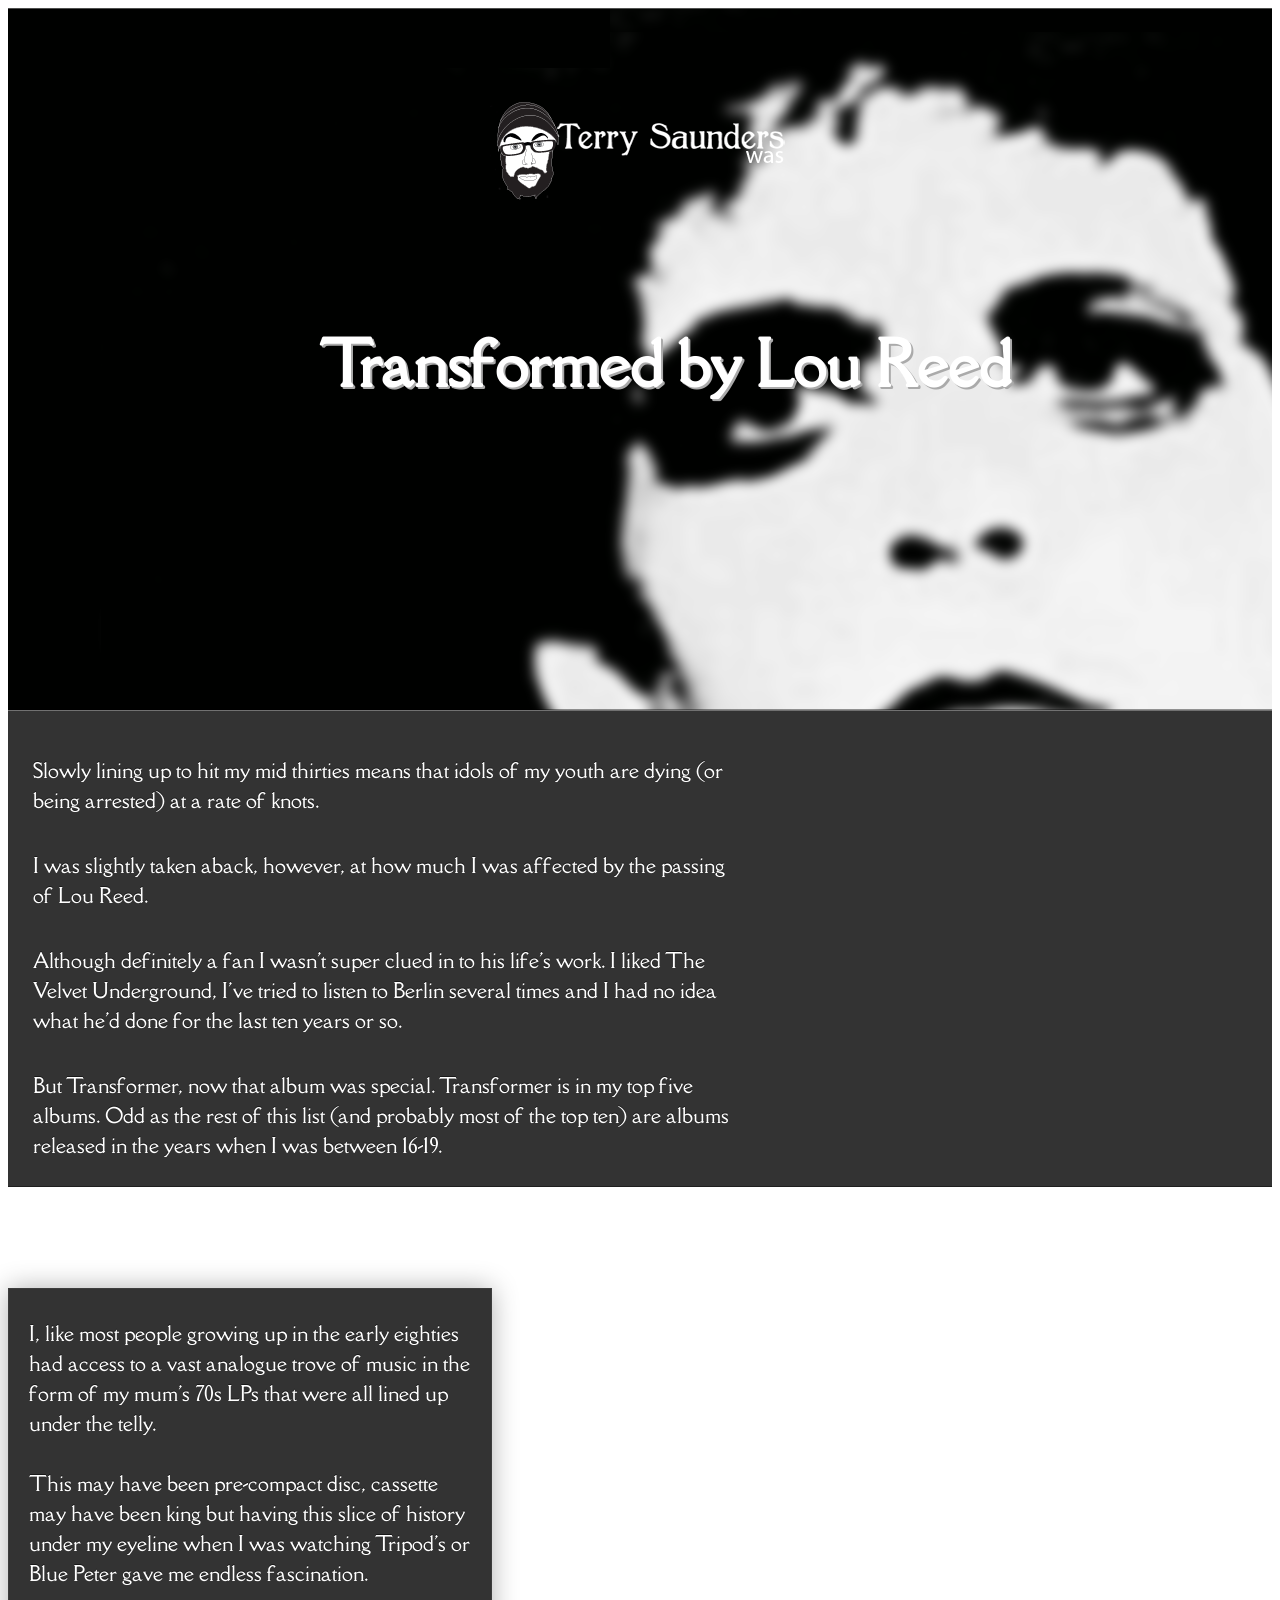
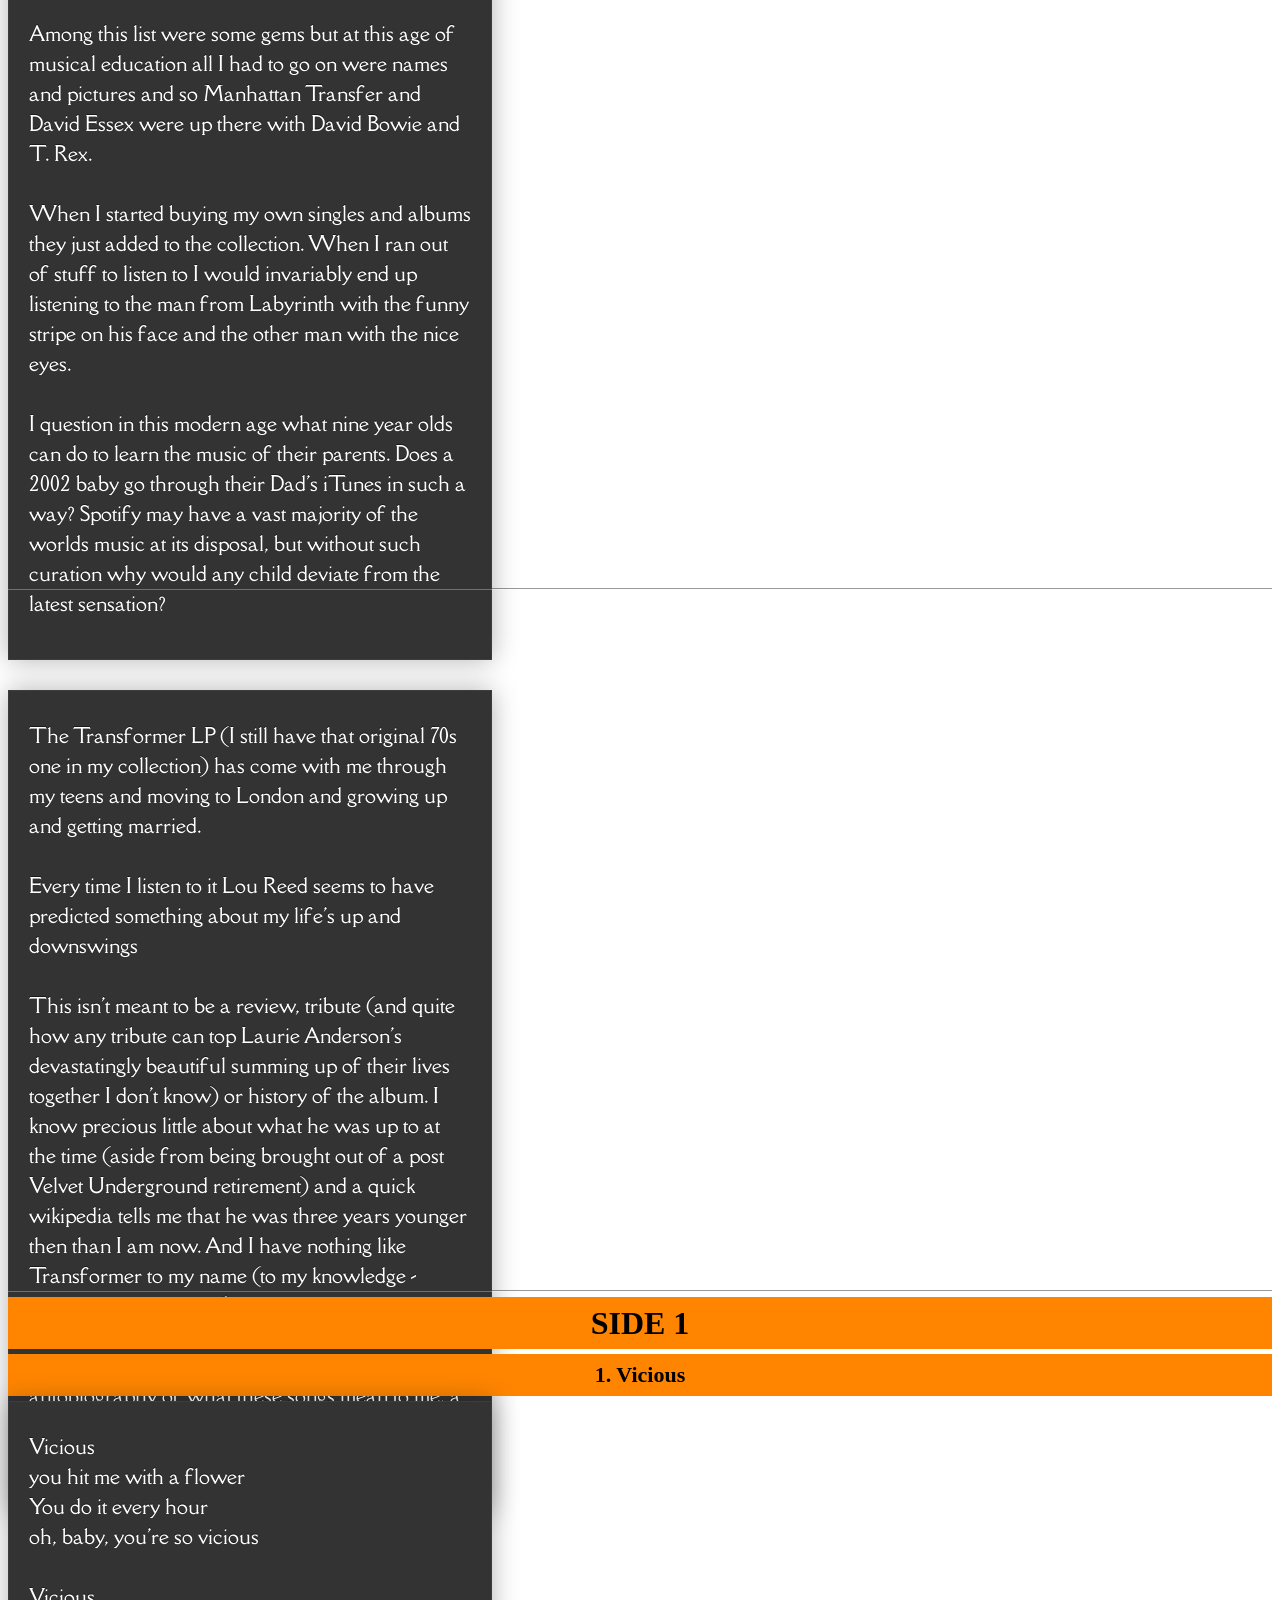
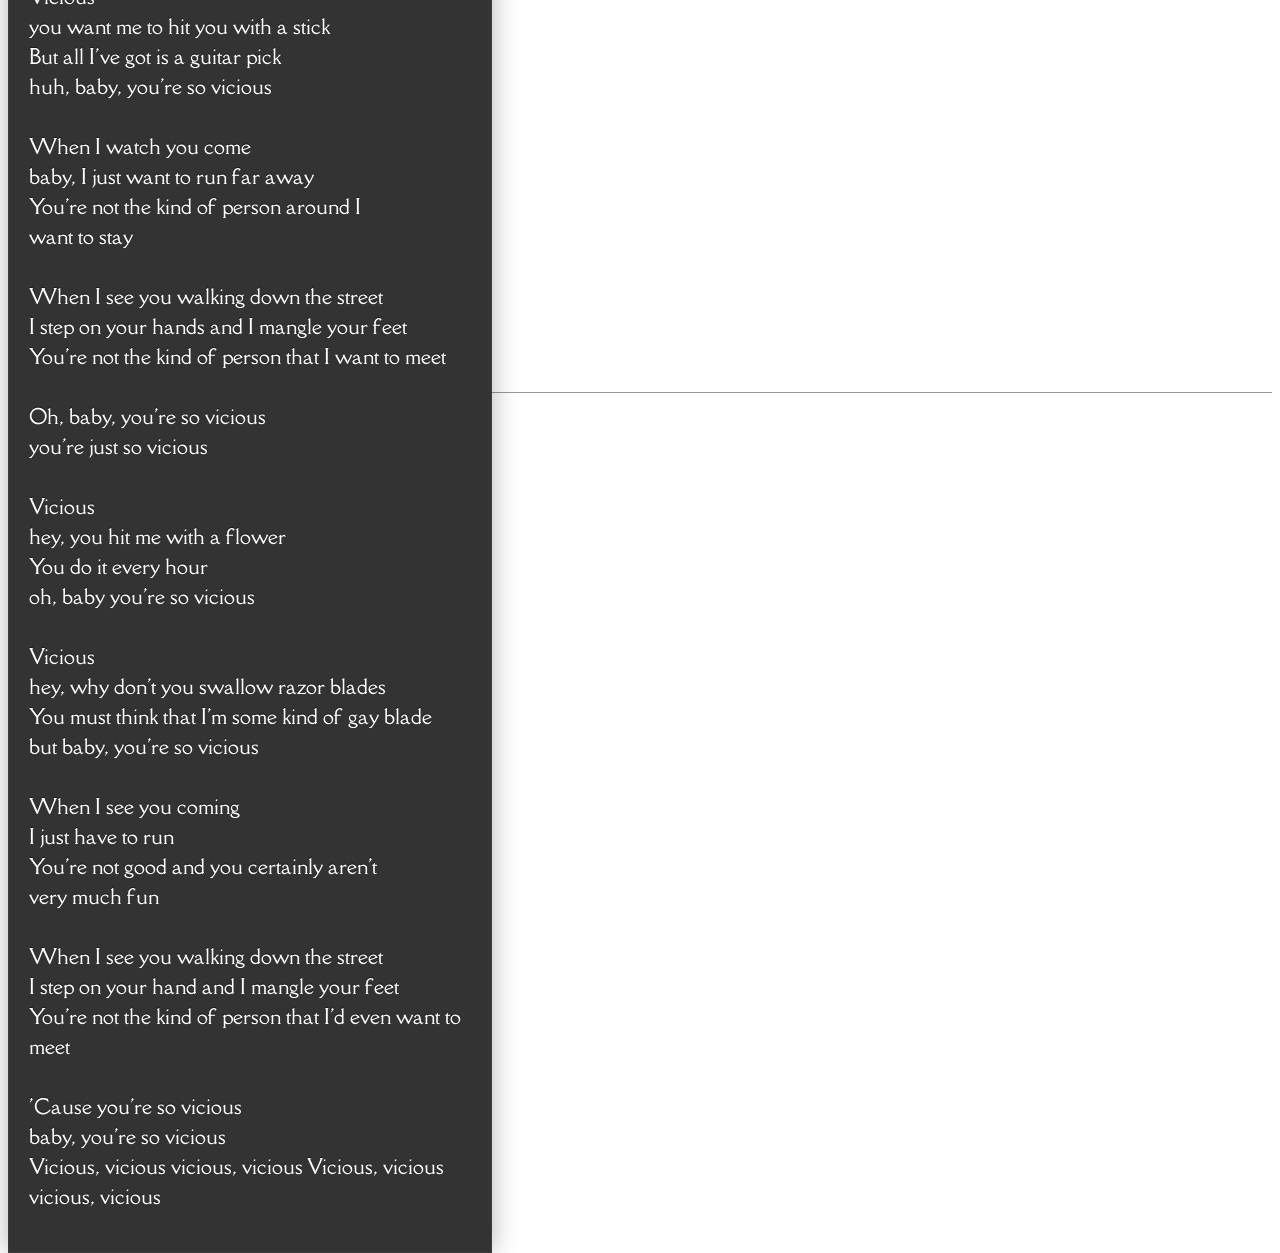
==== commit 55044bec: "Setting up structure for rest" ====
--- a/index.html
+++ b/index.html
@@ -20,7 +20,7 @@
 
 <!-- Section #1 / TITLE -->
 <section id="first" class="story" data-speed="8" data-type="background">    	
-	<div class="terrysaunderslogo" data-type="sprite" data-offsetY="200" data-Xposition="40%" data-speed="-2">
+	<div class="terrysaunderslogo" data-type="sprite" data-offsetY="280" data-Xposition="28%" data-speed="-2">
 	</div>		
 	<article>
 		<h1>
@@ -79,13 +79,68 @@
 
 <!-- Section #5 / VICIOUS -->
 	<section id="fifth" class="story" data-speed="8" data-type="background" data-offsetY="250">    	
-	<div class="byebye" data-type="sprite" data-offsetY="-1600" data-Xposition="50%" data-speed="-2"></div>	
-	<article><h2>SIDE 1</h2>
+	<div class="byebye" data-type="sprite" data-offsetY="600" data-Xposition="50%" data-speed="-2"></div>	
+	<h2>SIDE 1</h2>
 	<h3>1. Vicious</h3>
-	</article>
 	<aside>
 	<iframe src="https://embed.spotify.com/?uri=spotify:track:1QNDtemTEnPG8mFEJK7h2O" width="300" height="380" frameborder="0" allowtransparency="true"></iframe>
 	</aside>
+	<article>
+	<p>Vicious<br />
+you hit me with a flower<br />
+You do it every hour<br />
+oh, baby, you're so vicious
+</p>
+<p>Vicious<br />
+you want me to hit you with a stick<br />
+But all I've got is a guitar pick<br />
+huh, baby, you're so vicious<br />
+</p>
+<p>When I watch you come<br />
+baby, I just want to run far away<br />
+You're not the kind of person around I<br />
+want to stay<br />
+</p>
+<p>
+When I see you walking down the street<br />
+I step on your hands and I mangle your feet<br />
+You're not the kind of person that I want to meet<br />
+</p>
+<p>
+Oh, baby, you're so vicious<br />
+you're just so vicious<br />
+</p>
+<p>
+Vicious<br />
+hey, you hit me with a flower<br />
+You do it every hour<br />
+oh, baby you're so vicious<br />
+</p>
+<p>
+Vicious<br />
+hey, why don't you swallow razor blades<br />
+You must think that I'm some kind of gay blade<br />
+but baby, you're so vicious<br />
+</p>
+<p>
+When I see you coming<br />
+I just have to run<br />
+You're not good and you certainly aren't<br />
+very much fun<br />
+</p>
+<p>
+When I see you walking down the street<br />
+I step on your hand and I mangle your feet<br />
+You're not the kind of person that I'd even want to meet<br />
+</p>
+<p>
+'Cause you're so vicious<br />
+baby, you're so vicious<br />
+Vicious, vicious
+vicious, vicious
+Vicious, vicious
+vicious, vicious</p></article>
+	
 	</section>
 	
   </div> 
--- a/css/style.css
+++ b/css/style.css
@@ -1,7 +1,12 @@
-article h1,h2,h3 { font-family: 'Della Respira', serif; margin: 25px 0; line-height: 1em;font-color:#ff9933!important;text-shadow: 2px 2px #aaa;}
+article h1,article h2, article h3 { font-family: 'Della Respira', serif; margin: 25px 0; line-height: 1em;font-color:#ff9933;text-shadow: 2px 2px #aaa;}
 article h1{font-size: 60px;}
 article h2{font-size: 32px;}
-article h3{font-size: 22px;}
+article h3{font-size: 22px;} 
+
+h2,h3 { font-family: 'Poiret One', serif; margin: 5px 0; line-height: 1em;font-color:#fff!important;width:100%;background-color: #ff8500;padding: 10px 0px 10px 0px;text-align: center;}
+h1{font-size: 60px;}
+h2{font-size: 32px;}
+h3{font-size: 22px;}
 
 article{font-family: 'Della Respira', serif; font-size: 20px; color: #fff; padding-left: 25px; }
 article p{padding-bottom:10px;}
@@ -15,6 +20,18 @@
 #third { background: url(../images/slide3.jpg) 50% 0 no-repeat fixed; }
 #fourth { background: url(../images/slide4.jpg) 50% 0 no-repeat fixed; }
 #fifth { background: url(../images/warhol.jpg) 50% bottom no-repeat fixed; }
+#sixth { background: url(../images/pucker.jpg) 50% bottom no-repeat fixed; }
+#seventh { background: url(../images/pucker.jpg) 50% bottom no-repeat fixed; }
+#eighth { background: url(../images/pucker.jpg) 50% bottom no-repeat fixed; }
+#ninth { background: url(../images/pucker.jpg) 50% bottom no-repeat fixed; }
+#tenth { background: url(../images/pucker.jpg) 50% bottom no-repeat fixed; }
+#eleventh { background: url(../images/pucker.jpg) 50% bottom no-repeat fixed; }
+#twelth{ background: url(../images/pucker.jpg) 50% bottom no-repeat fixed; }
+#thirteenth { background: url(../images/pucker.jpg) 50% bottom no-repeat fixed; }
+#fourteenth { background: url(../images/pucker.jpg) 50% bottom no-repeat fixed; }
+#fifteenth { background: url(../images/pucker.jpg) 50% bottom no-repeat fixed; }
+#sixteenth { background: url(../images/pucker.jpg) 50% bottom no-repeat fixed; }
+
 
 /* FIRST - INTRO */
 #first .terrysaunderslogo { background: url(../images/terrysaunders.png) 50% 100px no-repeat fixed; min-height: 700px; padding: 0; margin: 0; width: 100%; max-width: 1920px; position: relative; margin: 0 auto; }
@@ -26,15 +43,15 @@
 
 /* SECOND - RECORD */
 #second article {  margin: 25px 0 0 0%; text-shadow: 0 -1px 0 rgba(0,0,0,0.5); line-height: 1.5em; color: #fff; position: absolute; top: 0; }
-#second .top5 { background: url(../images/top5.png) transparent 40% 100px no-repeat fixed; min-height: 1000px; padding: 0; margin: 0; width: 100%; max-width: 1920px; position: relative; margin: 0 auto; }
+#second .top5 { background: url(../images/top5.png) transparent 40% 100px no-repeat fixed; min-height: 1000px; padding: 0; margin: 0; width: 100%; max-width: 1920px; rotation:17deg;position: relative; margin: 0 auto; }
 #second article p { width: 700px; margin-bottom: 25px; }
 
 /* THIRD - 70s COLLECTION */
 #third {padding: 0;height:700px;}
 #third article {background-color:#333;color: #fff; width:35%; padding-left: 10px; padding: 10px 20px; text-shadow: 0 -1px 0 rgba(0,0,0,0.5); line-height: 1.5em; box-shadow: 0 0 25px rgba(0,0,0,0.3); border: 1px solid rgba(150,150,150,0.1);margin-top:-900px; }
 #third article .lower {margin-top:500px;}
-#third .bowietrex { background: url(../images/bowietrex.png) 		transparent 40% 100px no-repeat fixed; min-height: 1000px; padding: 0; margin: 0; width: 100%; max-width: 1920px; position: absolute; margin: 0 auto; }
-#third .manhattanessex { background: url(../images/manhattanessex.png)   		transparent 50% no-repeat fixed; min-height: 1000px; padding: 0; margin: 0; width: 100%; max-width: 1920px;  margin: 0 auto; }
+#third .bowietrex { background: url(../images/bowietrex.png) transparent 40% 100px no-repeat fixed; min-height: 1000px; padding: 0; margin: 0; width: 100%; max-width: 1920px; position: absolute; margin: 0 auto; }
+#third .manhattanessex { background: url(../images/manhattanessex.png) transparent 50% no-repeat fixed; min-height: 1000px; padding: 0; margin: 0; width: 100%; max-width: 1920px;  margin: 0 auto; }
 
 /* FOURTH -  */
 #fourth article { background-color:#333;color: #fff; width:35%; padding-left: 10px; padding: 10px 20px; text-shadow: 0 -1px 0 rgba(0,0,0,0.5); line-height: 1.5em; box-shadow: 0 0 25px rgba(0,0,0,0.3); border: 1px solid rgba(150,150,150,0.1);margin-top:-900px; }
@@ -42,8 +59,51 @@
 
 /* FIFTH - VICIOUS */
 #fifth article { background-color:#333;color: #fff; width:35%; padding-left: 10px; padding: 10px 20px; text-shadow: 0 -1px 0 rgba(0,0,0,0.5); line-height: 1.5em; box-shadow: 0 0 25px rgba(0,0,0,0.3); border: 1px solid rgba(150,150,150,0.1); }
-#fifth .record { background: url(../images/record.png) transparent 40% 100px no-repeat fixed; min-height: 1000px; padding: 0; margin: 0; width: 100%; max-width: 1920px; position: relative; margin: 0 auto; }
-#fifth aside {float:right;margin-right:5%;}
+#fifth aside {margin-left:79%;position:absolute;}
+
+/* FIFTH - ANDY'S CHEST */
+#sixth article { background-color:#333;color: #fff; width:35%; padding-left: 10px; padding: 10px 20px; text-shadow: 0 -1px 0 rgba(0,0,0,0.5); line-height: 1.5em; box-shadow: 0 0 25px rgba(0,0,0,0.3); border: 1px solid rgba(150,150,150,0.1); }
+#sixth aside {margin-left:79%;position:absolute;}
+
+/* FIFTH - PERFECT DAY */
+#seventh article { background-color:#333;color: #fff; width:35%; padding-left: 10px; padding: 10px 20px; text-shadow: 0 -1px 0 rgba(0,0,0,0.5); line-height: 1.5em; box-shadow: 0 0 25px rgba(0,0,0,0.3); border: 1px solid rgba(150,150,150,0.1); }
+#seventh aside {margin-left:79%;position:absolute;}
+
+/* FIFTH - HANGIN' ROUND */
+#eigth article { background-color:#333;color: #fff; width:35%; padding-left: 10px; padding: 10px 20px; text-shadow: 0 -1px 0 rgba(0,0,0,0.5); line-height: 1.5em; box-shadow: 0 0 25px rgba(0,0,0,0.3); border: 1px solid rgba(150,150,150,0.1); }
+#eighth aside {margin-left:79%;position:absolute;}
+
+/* FIFTH - WALK ON THE WILD SIDE */
+#ninth article { background-color:#333;color: #fff; width:35%; padding-left: 10px; padding: 10px 20px; text-shadow: 0 -1px 0 rgba(0,0,0,0.5); line-height: 1.5em; box-shadow: 0 0 25px rgba(0,0,0,0.3); border: 1px solid rgba(150,150,150,0.1); }
+#ninth aside {margin-left:79%;position:absolute;}
+
+/* FIFTH - MAKE UP */
+#tenth article { background-color:#333;color: #fff; width:35%; padding-left: 10px; padding: 10px 20px; text-shadow: 0 -1px 0 rgba(0,0,0,0.5); line-height: 1.5em; box-shadow: 0 0 25px rgba(0,0,0,0.3); border: 1px solid rgba(150,150,150,0.1); }
+#tenth aside {margin-left:79%;position:absolute;}
+
+/* FIFTH - SATELITTE OF LOVE */
+#eleventh article { background-color:#333;color: #fff; width:35%; padding-left: 10px; padding: 10px 20px; text-shadow: 0 -1px 0 rgba(0,0,0,0.5); line-height: 1.5em; box-shadow: 0 0 25px rgba(0,0,0,0.3); border: 1px solid rgba(150,150,150,0.1); }
+#eleventh aside {margin-left:79%;position:absolute;}
+
+/* FIFTH - WAGON WHEEL */
+#twelth article { background-color:#333;color: #fff; width:35%; padding-left: 10px; padding: 10px 20px; text-shadow: 0 -1px 0 rgba(0,0,0,0.5); line-height: 1.5em; box-shadow: 0 0 25px rgba(0,0,0,0.3); border: 1px solid rgba(150,150,150,0.1); }
+#twelth aside {margin-left:79%;position:absolute;}
+
+/* FIFTH - NEW YORK TELEPHONE CONVERSATION */
+#thirteenth article { background-color:#333;color: #fff; width:35%; padding-left: 10px; padding: 10px 20px; text-shadow: 0 -1px 0 rgba(0,0,0,0.5); line-height: 1.5em; box-shadow: 0 0 25px rgba(0,0,0,0.3); border: 1px solid rgba(150,150,150,0.1); }
+#thirteenth aside {margin-left:79%;position:absolute;}
+
+/* FOURTEENTH - I'M SO FREE */
+#fourteenth article { background-color:#333;color: #fff; width:35%; padding-left: 10px; padding: 10px 20px; text-shadow: 0 -1px 0 rgba(0,0,0,0.5); line-height: 1.5em; box-shadow: 0 0 25px rgba(0,0,0,0.3); border: 1px solid rgba(150,150,150,0.1); }
+#fourteenth aside {margin-left:79%;position:absolute;}
+
+/* FIFTEENTH - GOODNIGHT LADIES */
+#fifteenth article { background-color:#333;color: #fff; width:35%; padding-left: 10px; padding: 10px 20px; text-shadow: 0 -1px 0 rgba(0,0,0,0.5); line-height: 1.5em; box-shadow: 0 0 25px rgba(0,0,0,0.3); border: 1px solid rgba(150,150,150,0.1); }
+#fifteenth aside {margin-left:79%;position:absolute;}
+
+/* SIXTEENTH - OUTRO */
+#sixteenth article { background-color:#333;color: #fff; width:35%; padding-left: 10px; padding: 10px 20px; text-shadow: 0 -1px 0 rgba(0,0,0,0.5); line-height: 1.5em; box-shadow: 0 0 25px rgba(0,0,0,0.3); border: 1px solid rgba(150,150,150,0.1); }
+#sixttenth aside {margin-left:79%;position:absolute;}
 
 
 /* The End */
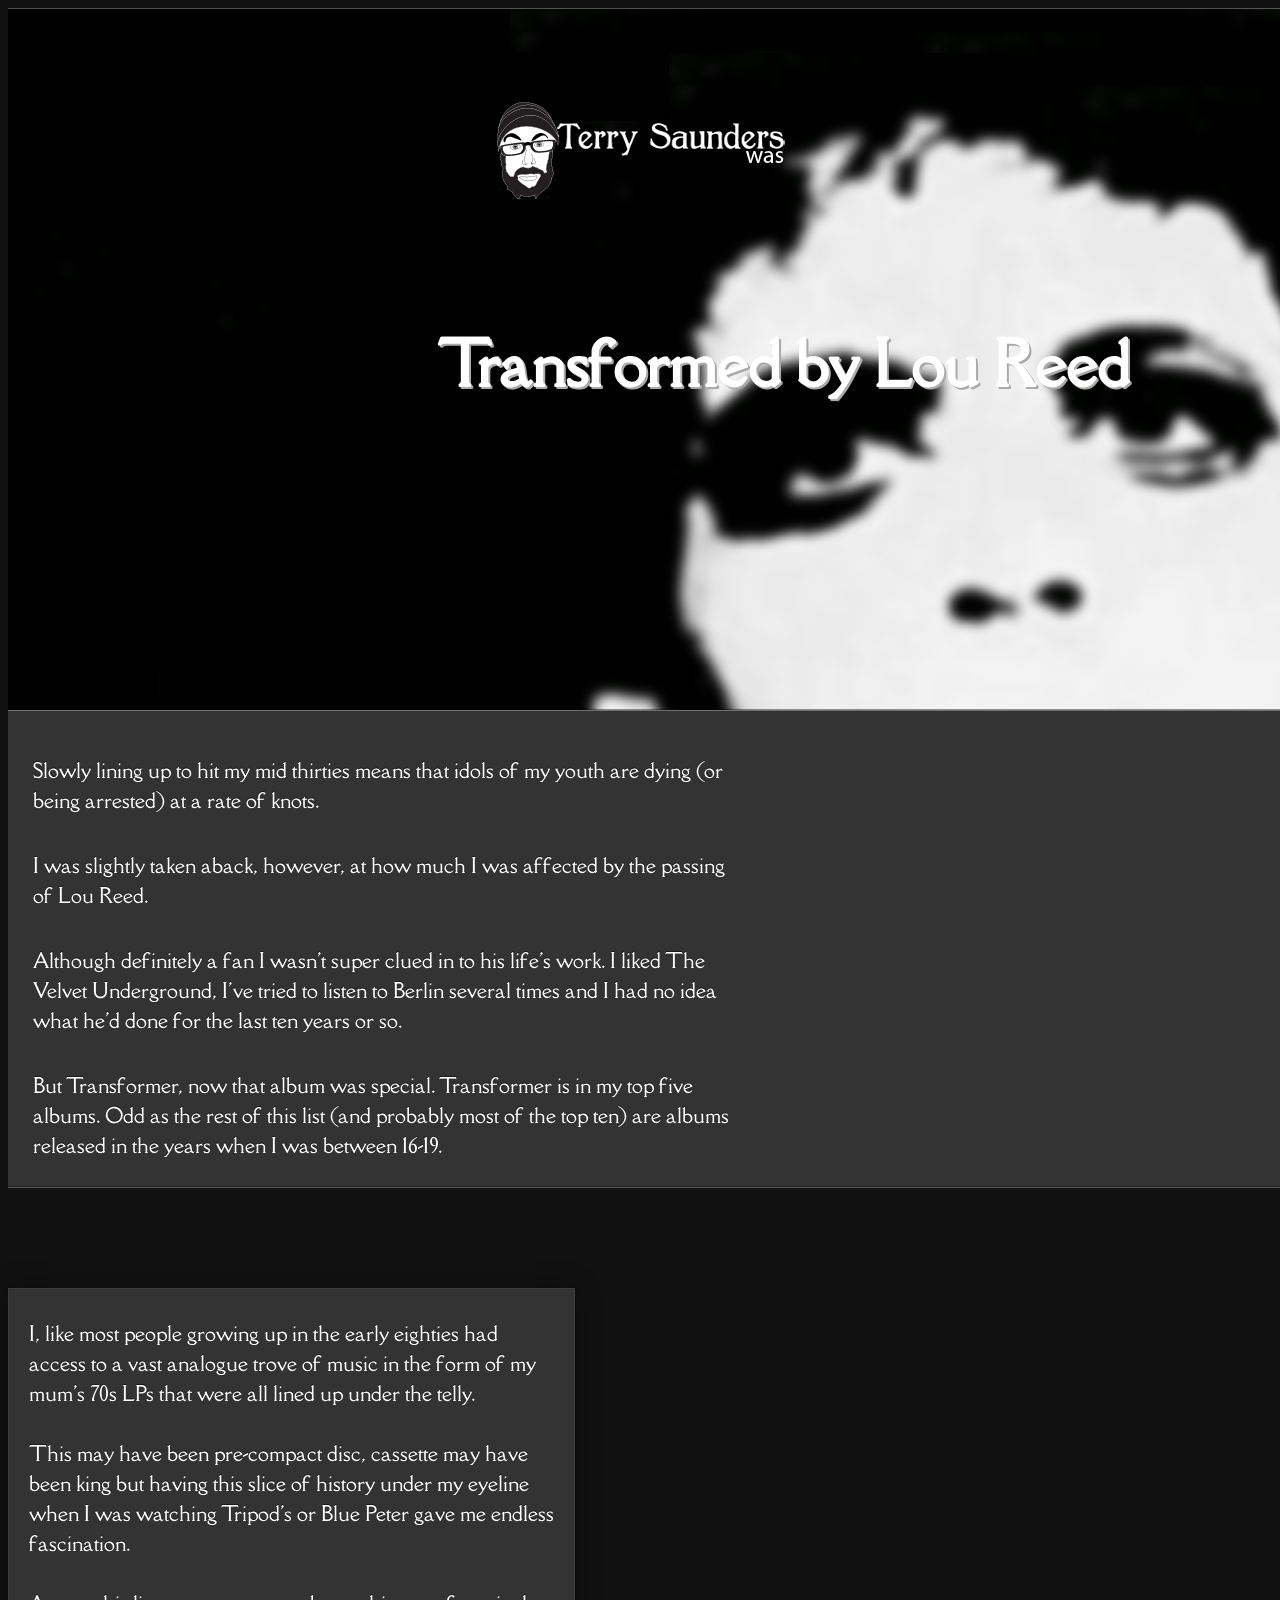
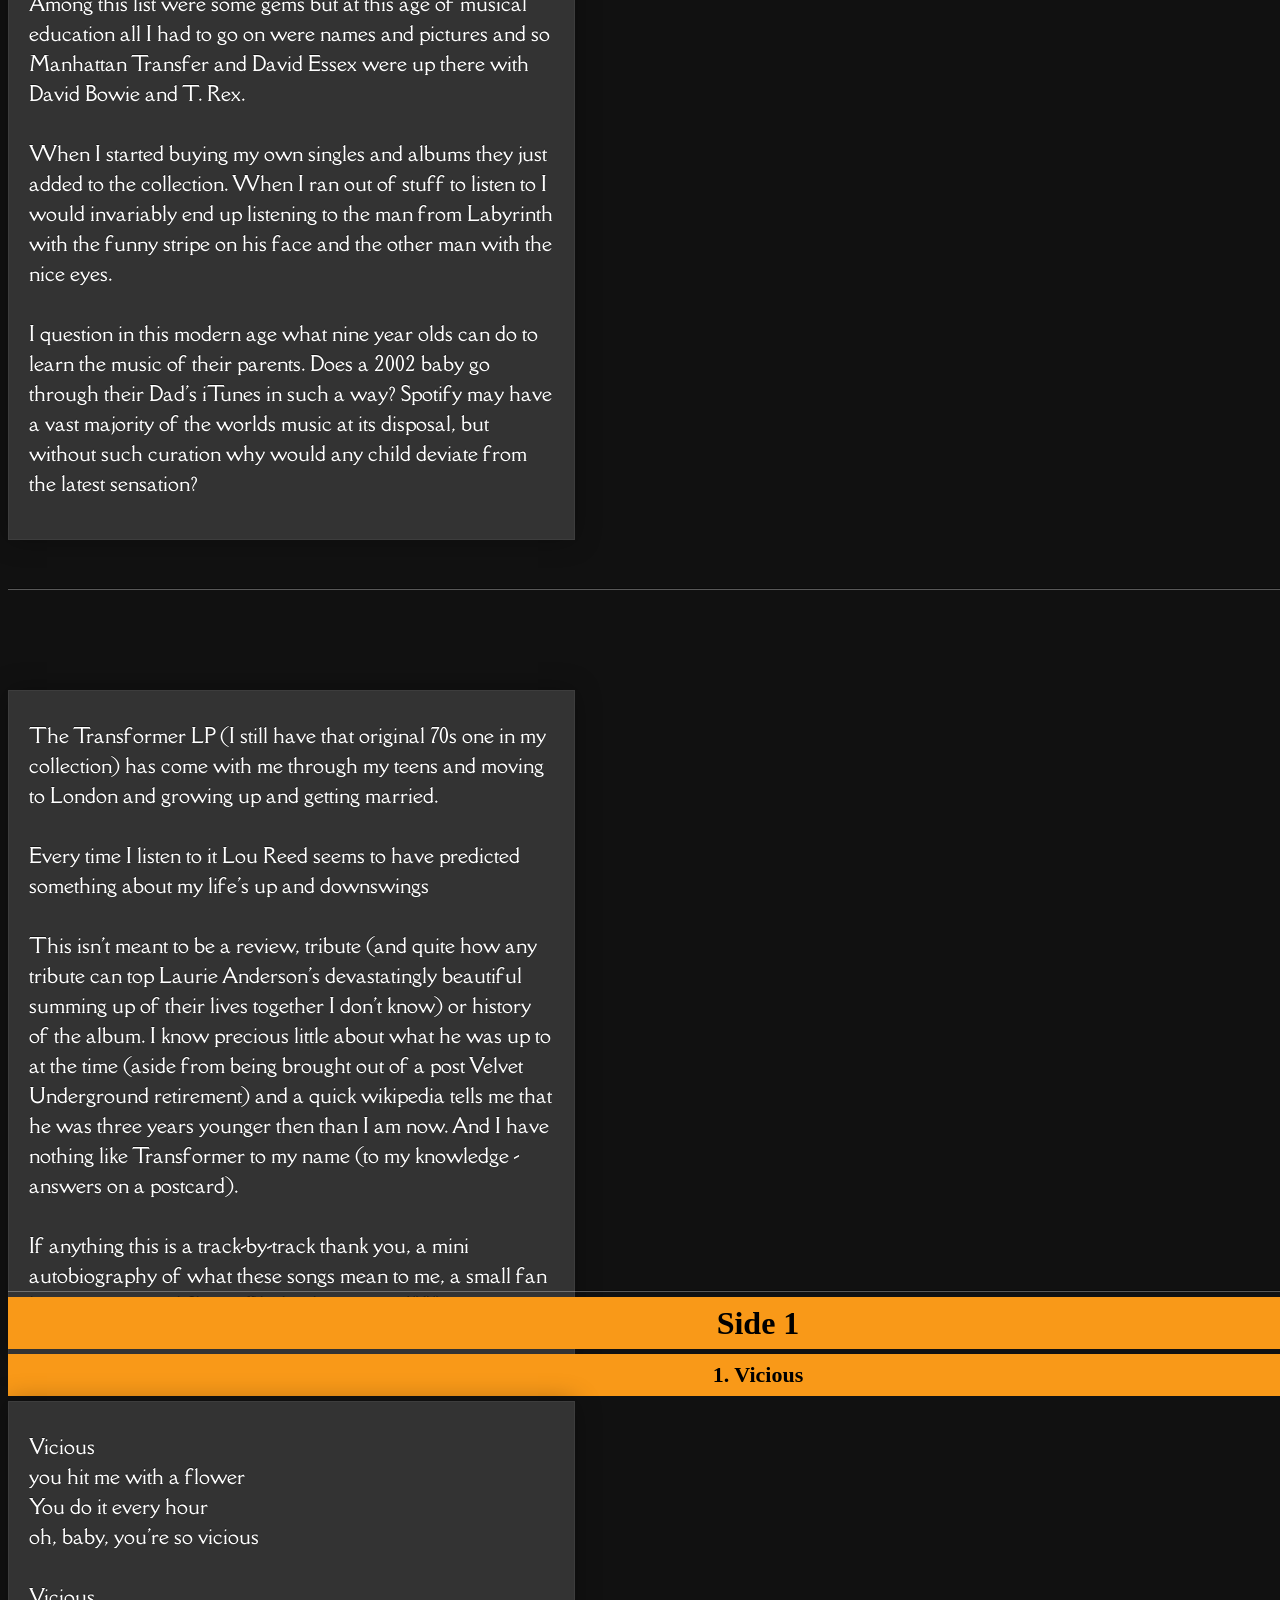
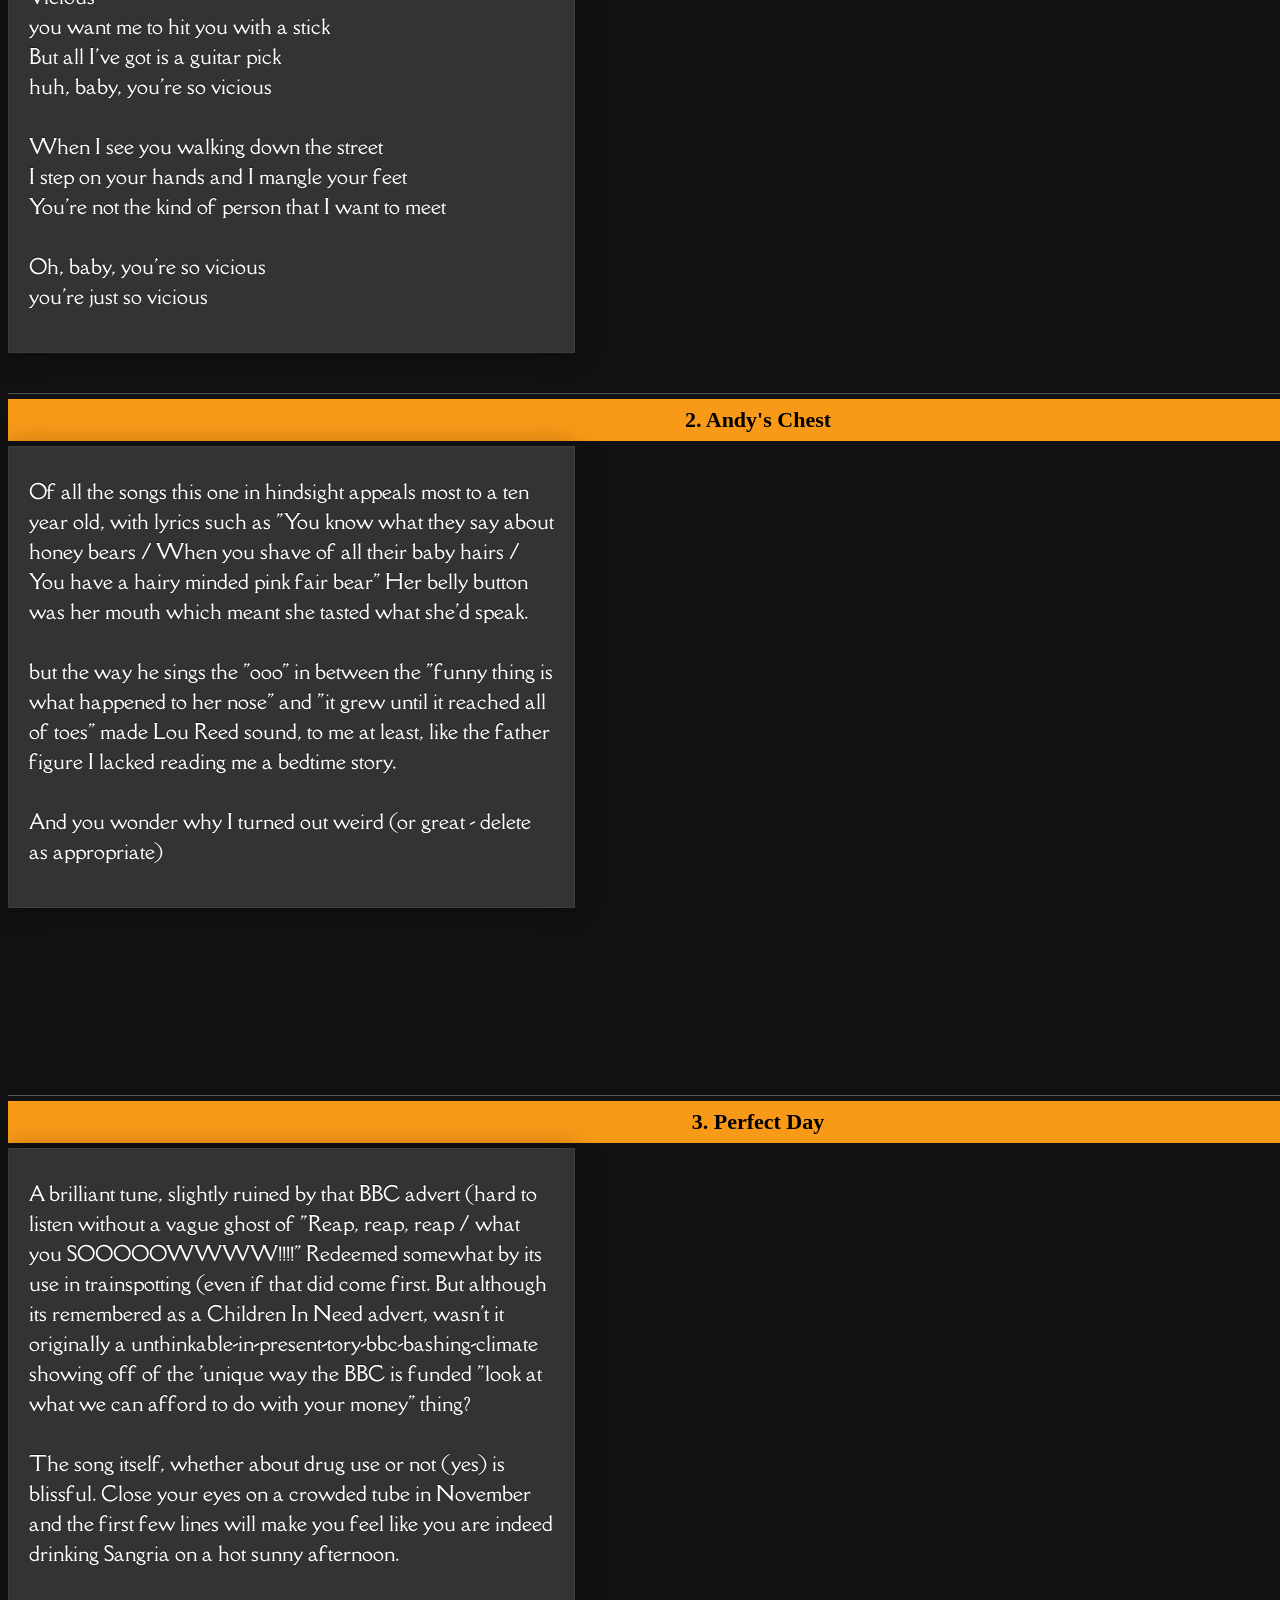
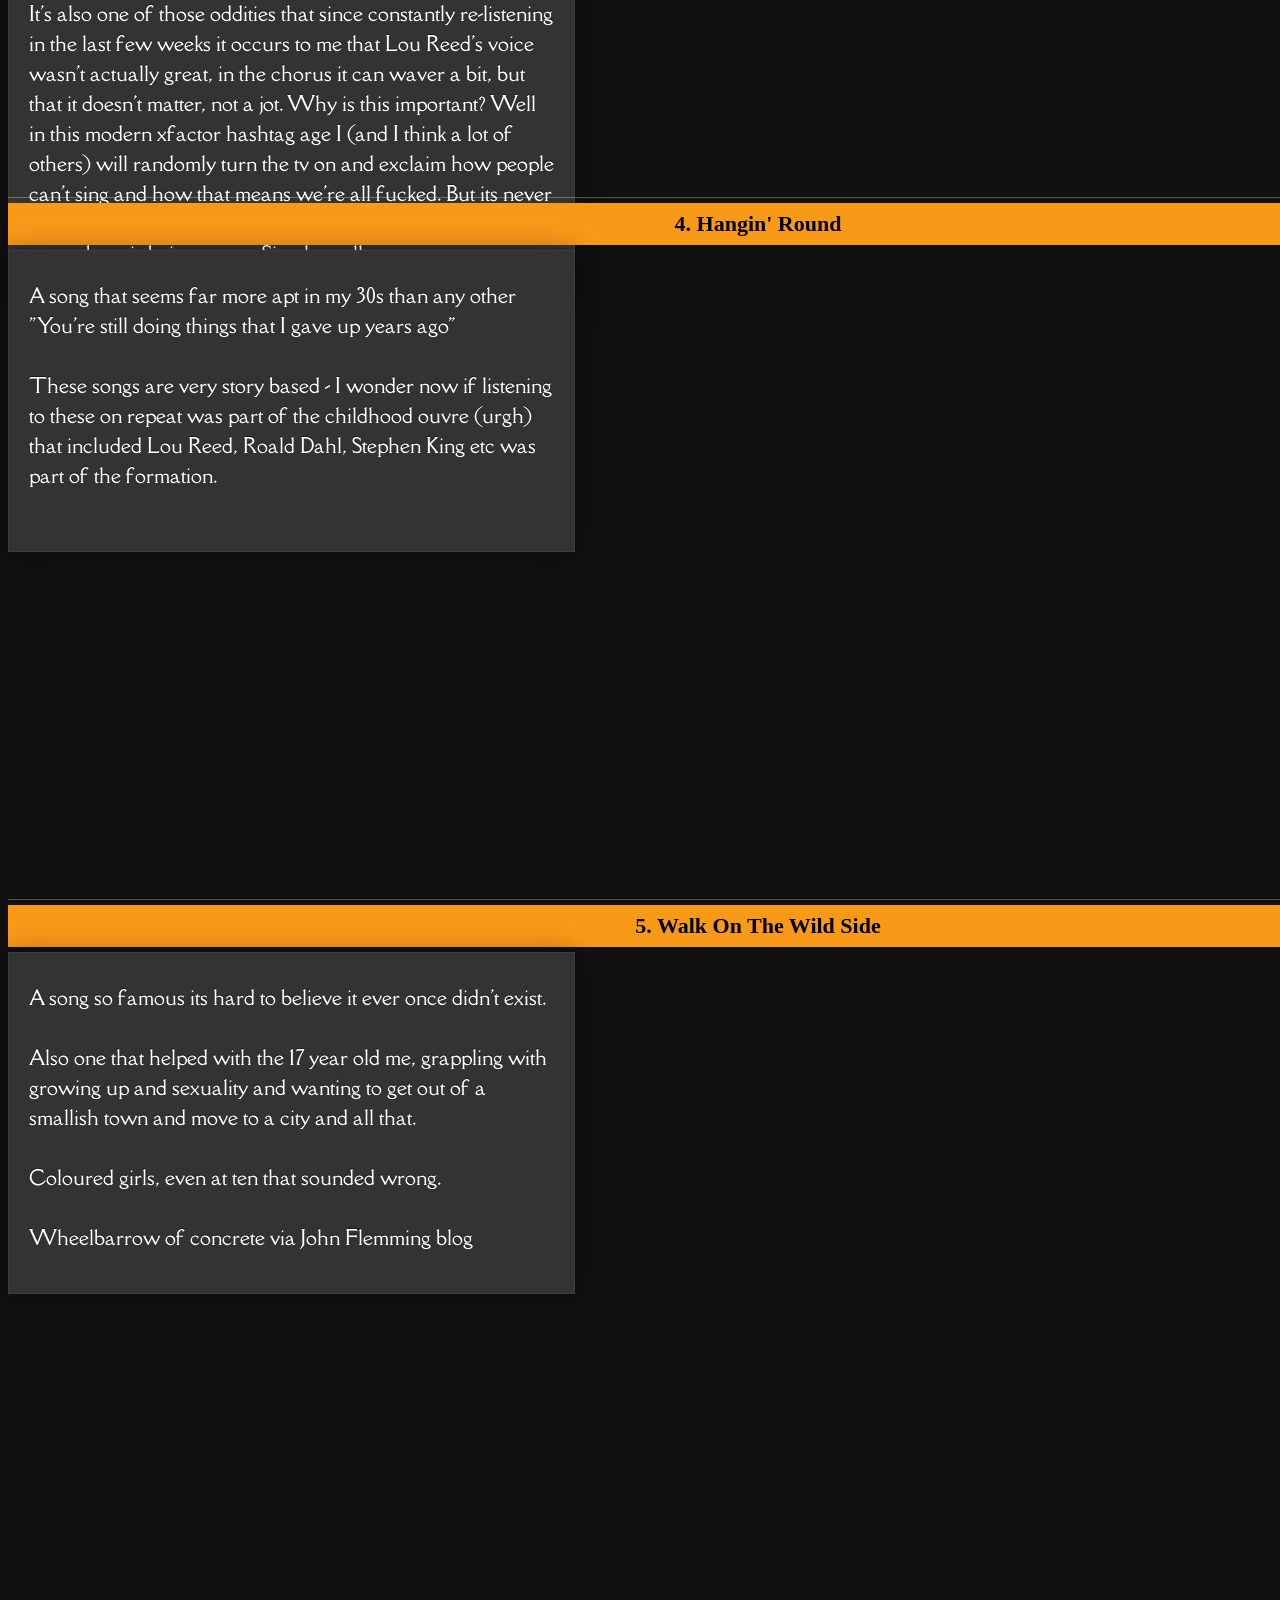
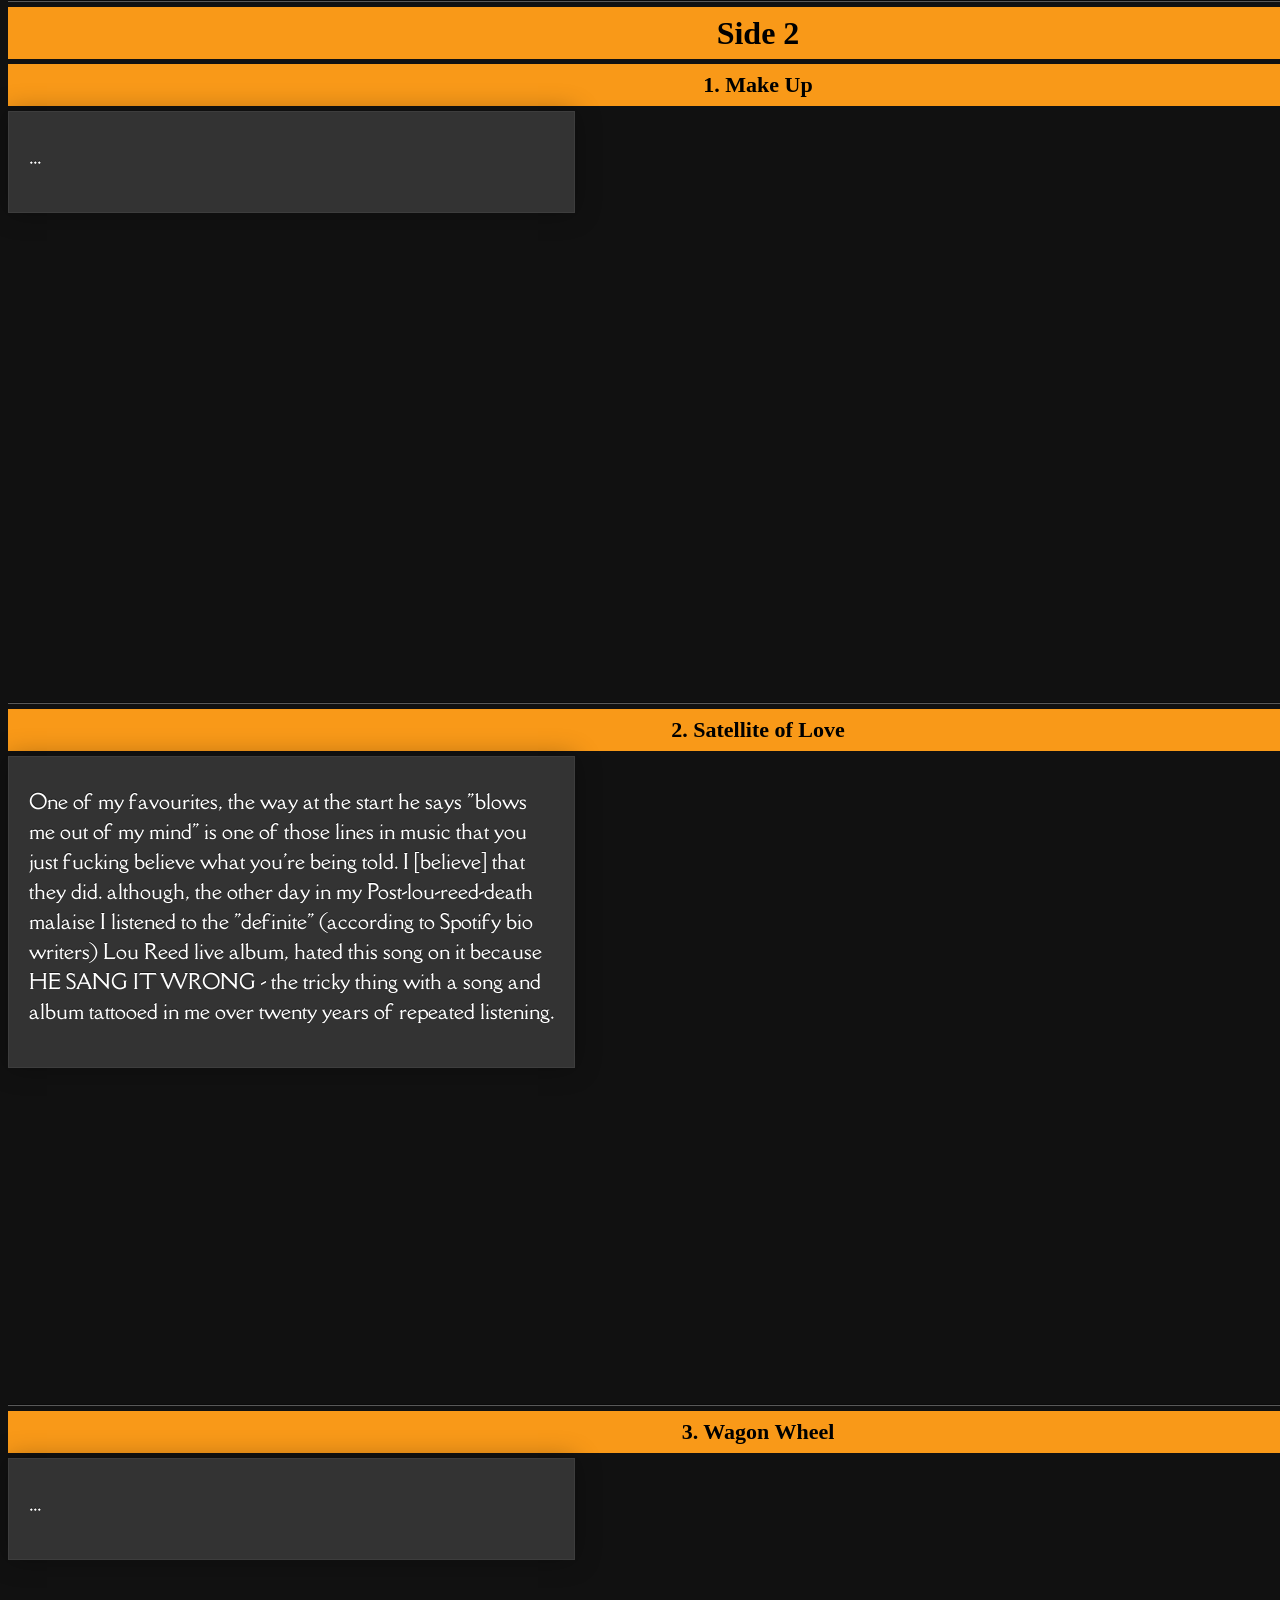
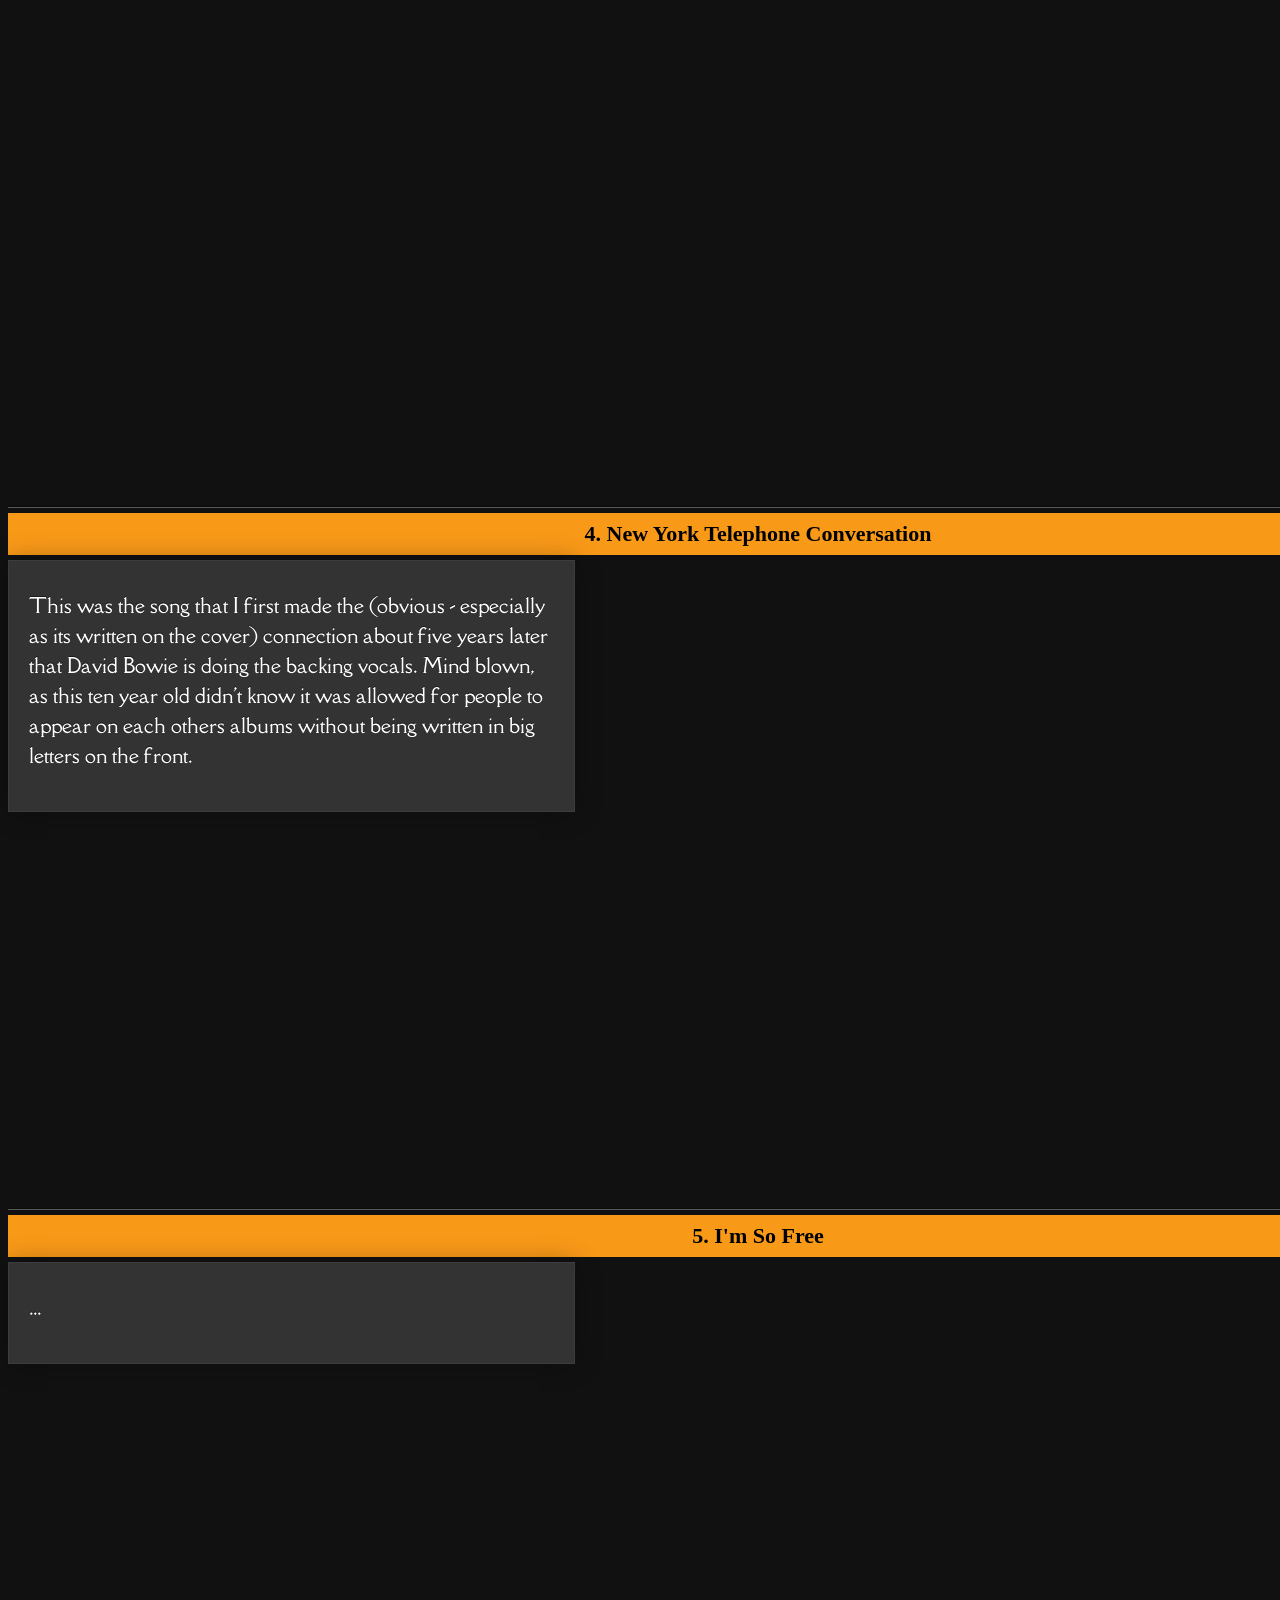
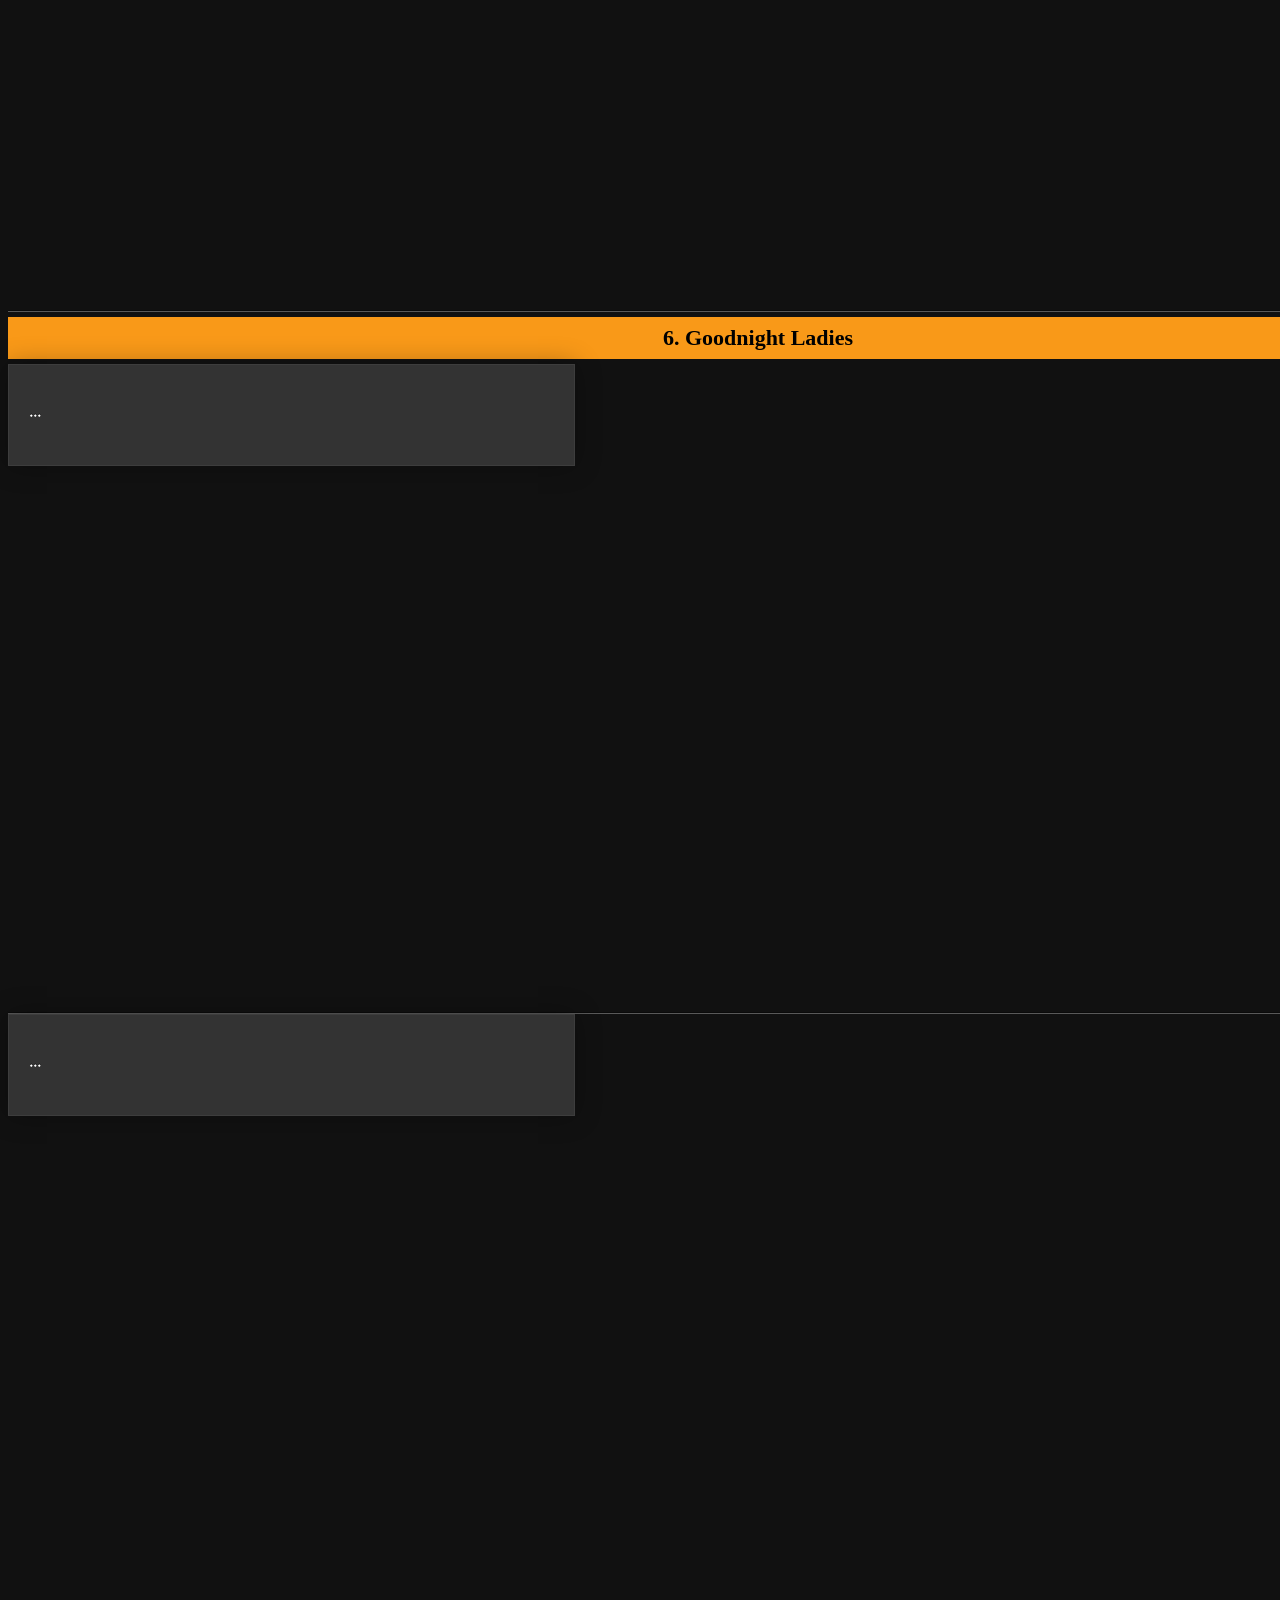
==== commit 5d8e3cac: "Full layout Added sections for each track with default background/dummy text  Also added in each spo" ====
--- a/index.html
+++ b/index.html
@@ -15,12 +15,12 @@
 </head>
 
 <body>
-
+<div class="container">
   <div id="main" role="main">
 
 <!-- Section #1 / TITLE -->
 <section id="first" class="story" data-speed="8" data-type="background">    	
-	<div class="terrysaunderslogo" data-type="sprite" data-offsetY="280" data-Xposition="28%" data-speed="-2">
+	<div class="terrysaunderslogo" data-type="sprite" data-offsetY="280" data-Xposition="350px" data-speed="-2">
 	</div>		
 	<article>
 		<h1>
@@ -31,7 +31,7 @@
 
 <!-- Section #2 / INTRODUCTION -->
 	<section id="second" class="story" data-speed="6" data-type="background" data-offsetY="250" style="height:475px;">    	
-		<div class="top5" data-type="sprite" data-offsetY="250" data-Xposition="90%" data-speed="3"></div>
+		<div class="top5" data-type="sprite" data-offsetY="250" data-Xposition="1000px" data-speed="3"></div>
 		<article>
 			<p>Slowly lining up to hit my mid thirties means that idols of my youth are dying (or being arrested) at a rate of knots. </p>
 			<p>I was slightly taken aback, however, at how much I was affected by the passing of Lou Reed. </p>
@@ -44,8 +44,8 @@
 <!-- Section #3 / RECORDS -->
 	<section id="third" class="story" data-speed="6" data-type="background" data-offsetY="0" style="height:1000px;">    	
     	 
-      	  <div class="bowietrex" data-type="sprite" data-offsetY="600" data-Xposition="65%" data-speed="3"></div>
-      	  <div class="manhattanessex" data-type="sprite" data-offsetY="1400" data-Xposition="125%" data-speed="1"></div>
+      	  <div class="bowietrex" data-type="sprite" data-offsetY="600" data-Xposition="450px" data-speed="3"></div>
+      	  <div class="manhattanessex" data-type="sprite" data-offsetY="1400" data-Xposition="760px" data-speed="1"></div>
 
 		
 		<article>
@@ -64,7 +64,7 @@
 	<!-- Section #4 TRANSFORMER -->
 	
 	 	<section id="fourth" class="story" data-speed="8" data-type="background" data-offsetY="250" >
-    	<div class="record" data-type="sprite" data-offsetY="600" data-Xposition="130%" data-speed="3"></div>
+    	<div class="record" data-type="sprite" data-offsetY="600" data-Xposition="900px" data-speed="3"></div>
 			<article>
     		   	<div class="textbox">    	
 		    	<p>The Transformer LP (I still have that original 70s one in my collection) has come with me through my teens and moving to London and growing up and getting married.</p>
@@ -80,7 +80,7 @@
 <!-- Section #5 / VICIOUS -->
 	<section id="fifth" class="story" data-speed="8" data-type="background" data-offsetY="250">    	
 	<div class="byebye" data-type="sprite" data-offsetY="600" data-Xposition="50%" data-speed="-2"></div>	
-	<h2>SIDE 1</h2>
+	<h2>Side 1</h2>
 	<h3>1. Vicious</h3>
 	<aside>
 	<iframe src="https://embed.spotify.com/?uri=spotify:track:1QNDtemTEnPG8mFEJK7h2O" width="300" height="380" frameborder="0" allowtransparency="true"></iframe>
@@ -96,11 +96,6 @@
 But all I've got is a guitar pick<br />
 huh, baby, you're so vicious<br />
 </p>
-<p>When I watch you come<br />
-baby, I just want to run far away<br />
-You're not the kind of person around I<br />
-want to stay<br />
-</p>
 <p>
 When I see you walking down the street<br />
 I step on your hands and I mangle your feet<br />
@@ -110,41 +105,176 @@
 Oh, baby, you're so vicious<br />
 you're just so vicious<br />
 </p>
-<p>
-Vicious<br />
-hey, you hit me with a flower<br />
-You do it every hour<br />
-oh, baby you're so vicious<br />
-</p>
-<p>
-Vicious<br />
-hey, why don't you swallow razor blades<br />
-You must think that I'm some kind of gay blade<br />
-but baby, you're so vicious<br />
-</p>
-<p>
-When I see you coming<br />
-I just have to run<br />
-You're not good and you certainly aren't<br />
-very much fun<br />
-</p>
-<p>
-When I see you walking down the street<br />
-I step on your hand and I mangle your feet<br />
-You're not the kind of person that I'd even want to meet<br />
-</p>
-<p>
-'Cause you're so vicious<br />
-baby, you're so vicious<br />
-Vicious, vicious
-vicious, vicious
-Vicious, vicious
-vicious, vicious</p></article>
-	
-	</section>
-	
+</article>
+	
+	</section>
+	
+<!-- Section #6 / ANDY's CHEST -->
+	<section id="sixth" class="story" data-speed="8" data-type="background" data-offsetY="250">    	
+	<div class="byebye" data-type="sprite" data-offsetY="600" data-Xposition="50%" data-speed="-2"></div>	
+	<h3>2. Andy's Chest</h3>
+	<aside>
+	<iframe src="https://embed.spotify.com/?uri=spotify:track:3yChTC6myNV8OG54QlstNO" width="300" height="380" frameborder="0" allowtransparency="true"></iframe>
+	</aside>
+	<article>
+	<p>
+Of all the songs this one in hindsight appeals most to a ten year old, with lyrics such as "You know what they say about honey bears / When you shave of all their baby hairs / You have a hairy minded pink fair bear"
+Her belly button was her mouth which meant she tasted what she'd speak.</p>
+<p>but the way he sings the "ooo" in between the "funny thing is what happened to her nose" and "it grew until it reached all of toes" made Lou Reed sound, to me at least, like the father figure I lacked reading me a bedtime story. 
+</p>
+<p>And you wonder why I turned out weird (or great - delete as appropriate)
+</p>
+</article>
+	
+	</section>
+
+<!-- Section #7 / Perfect Day -->
+	<section id="seventh" class="story" data-speed="8" data-type="background" data-offsetY="250">    	
+	<div class="byebye" data-type="sprite" data-offsetY="600" data-Xposition="50%" data-speed="-2"></div>	
+	<h3>3. Perfect Day</h3>
+	<aside>
+	<iframe src="https://embed.spotify.com/?uri=spotify:track:0g5hYtDyZJ11b969pMLZM4" width="300" height="380" frameborder="0" allowtransparency="true"></iframe>
+	</aside>
+	<article>
+	<p>A brilliant tune, slightly ruined by that BBC advert (hard to listen without a vague ghost of "Reap, reap, reap / what you SOOOOOWWWW!!!!" Redeemed somewhat by its use in trainspotting (even if that did come first. But although its remembered as a Children In Need advert, wasn't it originally a unthinkable-in-present-tory-bbc-bashing-climate showing off of the 'unique way the BBC is funded "look at what we can afford to do with your money" thing?</p>
+<p>The song itself, whether about drug use or not (yes) is blissful. Close your eyes on a crowded tube in November and the first few lines will make you feel like you are indeed drinking Sangria on a hot sunny afternoon.</p>
+<p>It's also one of those oddities that since constantly re-listening in the last few weeks it occurs to me that Lou Reed's voice wasn't actually great, in the chorus it can waver a bit, but that it doesn't matter, not a jot. Why is this important? Well in this modern xfactor hashtag age I (and I think a lot of others) will randomly turn the tv on and exclaim how people can't sing and how that means we're all fucked. But its never really mattered, has it. What matters is that what is being sung about is being meant. Simple really.</p>
+</article>
+	<div class="youtube">
+	<iframe width="420" height="315" src="//www.youtube.com/embed/dfddYDRIFGY?rel=0" frameborder="0" allowfullscreen></iframe>
+	</div>
+		</section>
+		
+		
+<!-- Section #8 / HANGIN' ROUND -->
+	<section id="eighth" class="story" data-speed="8" data-type="background" data-offsetY="250">    	
+	<div class="byebye" data-type="sprite" data-offsetY="600" data-Xposition="50%" data-speed="-2"></div>	
+	<h3>4. Hangin' Round</h3>
+	<aside>
+	<iframe src="https://embed.spotify.com/?uri=spotify:track:6OTycMzar1wv3ygL78JW1v" width="300" height="380" frameborder="0" allowtransparency="true"></iframe>
+	</aside>
+	<article>
+	<p>
+A song that seems far more apt in my 30s than any other "You're still doing things that I gave up years ago"</p>
+These songs are very story based - I wonder now if listening to these on repeat was part of the childhood ouvre (urgh) that included Lou Reed, Roald Dahl, Stephen King etc was part of the formation.
+</p>
+</article>
+	
+	</section>
+	
+<!-- Section #9 / WALK ON THE WILD SIDE -->
+	<section id="ninth" class="story" data-speed="8" data-type="background" data-offsetY="250">    	
+	<div class="byebye" data-type="sprite" data-offsetY="600" data-Xposition="50%" data-speed="-2"></div>	
+	<h3>5. Walk On The Wild Side</h3>
+	<aside>
+	<iframe src="https://embed.spotify.com/?uri=spotify:track:0EFEkt29P7Icr7dO4vN6yk" width="300" height="380" frameborder="0" allowtransparency="true"></iframe>
+	</aside>
+	<article>
+	<p>A song so famous its hard to believe it ever once didn't exist. </p>
+<p>Also one that helped with the 17 year old me, grappling with growing up and sexuality and wanting to get out of a smallish town and move to a city and all that.</p>
+<p>Coloured girls, even at ten that sounded wrong. </p>
+<p>Wheelbarrow of concrete via John Flemming blog</p>
+
+</article>
+	
+	</section>
+	
+	<!-- Section #10 / MAKE UP -->
+	<section id="tenth" class="story" data-speed="8" data-type="background" data-offsetY="250">    	
+	<div class="byebye" data-type="sprite" data-offsetY="600" data-Xposition="50%" data-speed="-2"></div>	
+	<h2> Side 2</h2>
+	<h3>1. Make Up</h3>
+	<aside>
+	<iframe src="https://embed.spotify.com/?uri=spotify:track:1zG5cJg7jzegiLcBMu0udN" width="300" height="380" frameborder="0" allowtransparency="true"></iframe>
+	</aside>
+	<article>
+	<p>...</p>
+
+</article>
+	
+	</section>
+	
+		<!-- Section #11 / SATELLITE OF LOVE -->
+	<section id="eleventh" class="story" data-speed="8" data-type="background" data-offsetY="250">    	
+	<div class="byebye" data-type="sprite" data-offsetY="600" data-Xposition="50%" data-speed="-2"></div>	
+	<h3>2. Satellite of Love</h3>
+	<aside>
+	<iframe src="https://embed.spotify.com/?uri=spotify:track:0NptWvZDRUp1OQrZ9gtHOg" width="300" height="380" frameborder="0" allowtransparency="true"></iframe>
+	</aside>
+	<article>
+	<p>One of my favourites, the way at the start he says "blows me out of my mind" is one of those lines in music that you just fucking believe what you're being told. I [believe] that they did. although, the other day in my Post-lou-reed-death malaise I listened to the "definite" (according to Spotify bio writers) Lou Reed live album, hated this song on it because HE SANG IT WRONG - the tricky thing with a song and album tattooed in me over twenty years of repeated listening. </p>
+
+</article>
+	
+	</section>
+	
+	<!-- Section #12 / WAGON WHEEL -->
+	<section id="twelth" class="story" data-speed="8" data-type="background" data-offsetY="250">    	
+	<div class="byebye" data-type="sprite" data-offsetY="600" data-Xposition="50%" data-speed="-2"></div>	
+	<h3>3. Wagon Wheel</h3>
+	<aside>
+	<iframe src="https://embed.spotify.com/?uri=spotify:track:201tQSOenbG8kRTD44ioEZ" width="300" height="380" frameborder="0" allowtransparency="true"></iframe>
+	</aside>
+	<article>
+	<p>... </p>
+	</article>
+	
+	</section>
+	
+		<!-- Section #13 / NEW YORK TELEPHONE CONVERSATION -->
+	<section id="thirteenth" class="story" data-speed="8" data-type="background" data-offsetY="250">    	
+	<div class="byebye" data-type="sprite" data-offsetY="600" data-Xposition="50%" data-speed="-2"></div>	
+	<h3>4. New York Telephone Conversation</h3>
+	<aside>
+	<iframe src="https://embed.spotify.com/?uri=spotify:track:5aCaJ3sDrh3kdS0t4LQRbq" width="300" height="380" frameborder="0" allowtransparency="true"></iframe>
+	</aside>
+	<article>
+	<p>This was the song that I first made the (obvious - especially as its written on the cover) connection about five years later that David Bowie is doing the backing vocals. Mind blown, as this ten year old didn't know it was allowed for people to appear on each others albums without being written in big letters on the front. </p>
+
+</article>
+	
+	</section>
+	
+		<!-- Section #14 / I'M SO FREE -->
+	<section id="fourteenth" class="story" data-speed="8" data-type="background" data-offsetY="250">    	
+	<div class="byebye" data-type="sprite" data-offsetY="600" data-Xposition="50%" data-speed="-2"></div>	
+	<h3>5. I'm So Free</h3>
+	<aside>
+	<iframe src="https://embed.spotify.com/?uri=spotify:track:2EAqBoxdyiMZLDWjbsVzad" width="300" height="380" frameborder="0" allowtransparency="true"></iframe>
+	</aside>
+	<article>
+	<p>...</p>
+
+</article>
+	
+	</section>
+	
+		<!-- Section #15 / GOODNIGHT LADIES -->
+	<section id="fifteenth" class="story" data-speed="8" data-type="background" data-offsetY="250">    	
+	<div class="byebye" data-type="sprite" data-offsetY="600" data-Xposition="50%" data-speed="-2"></div>	
+	<h3>6. Goodnight Ladies</h3>
+	<aside>
+	<iframe src="https://embed.spotify.com/?uri=spotify:track:2T0eDSxrZwFOz5gWbhULa4" width="300" height="380" frameborder="0" allowtransparency="true"></iframe>
+	</aside>
+	<article>
+	<p>...</p>
+
+</article>
+	
+	</section>
+	
+			<!-- Section #16 / OUTRO -->
+	<section id="sixteenth" class="story" data-speed="8" data-type="background" data-offsetY="250">    	
+	<div class="byebye" data-type="sprite" data-offsetY="600" data-Xposition="50%" data-speed="-2"></div>	
+
+	<article>
+	<p>...</p>
+
+</article>
+	
+	</section>
   </div> 
-
+</div>
 
   <!-- Our Javascript, starting with jQuery -->
   <script src='js/libs/jquery-1.6.1.min.js'></script>
--- a/css/style.css
+++ b/css/style.css
@@ -3,38 +3,45 @@
 article h2{font-size: 32px;}
 article h3{font-size: 22px;} 
 
-h2,h3 { font-family: 'Poiret One', serif; margin: 5px 0; line-height: 1em;font-color:#fff!important;width:100%;background-color: #ff8500;padding: 10px 0px 10px 0px;text-align: center;}
+h2,h3 { font-family: 'Poiret One', serif; margin: 5px 0; line-height: 1em;color:#000;width:100%;background-color: #f99918;padding: 10px 0px 10px 0px;text-align: center;}
 h1{font-size: 60px;}
 h2{font-size: 32px;}
 h3{font-size: 22px;}
 
+body{background-color: #111;}
+.container{width:1500px;}
+
+.youtube{margin-left:500px;
+	margin-top:-600px;
+}
+
 article{font-family: 'Della Respira', serif; font-size: 20px; color: #fff; padding-left: 25px; }
 article p{padding-bottom:10px;}
-.story { height: 700px; padding: 0; margin: 0; width: 100%; max-width: 1920px; position: relative; margin: 0 auto; border-top: 1px solid rgba(255,255,255,0.3); border-bottom: 1px solid rgba(0,0,0,0.4); }
+.story { height: 700px; padding: 0; margin: 0; width: 100%; max-width: 1500px; position: relative; margin: 0 auto; border-top: 1px solid rgba(255,255,255,0.3); border-bottom: 1px solid rgba(0,0,0,0.4); }
 
 /* SPOTIFY PLAYER HEIGHT */
 iframe{height:81px!important;}
 
-#first { background: url(../images/loureed.png) 50% 0 no-repeat fixed; }
+#first { background: url(../images/loureed.png) no-repeat fixed; }
 #second { background: url(../images/grain.png) repeat #333;}
-#third { background: url(../images/slide3.jpg) 50% 0 no-repeat fixed; }
-#fourth { background: url(../images/slide4.jpg) 50% 0 no-repeat fixed; }
-#fifth { background: url(../images/warhol.jpg) 50% bottom no-repeat fixed; }
-#sixth { background: url(../images/pucker.jpg) 50% bottom no-repeat fixed; }
-#seventh { background: url(../images/pucker.jpg) 50% bottom no-repeat fixed; }
-#eighth { background: url(../images/pucker.jpg) 50% bottom no-repeat fixed; }
-#ninth { background: url(../images/pucker.jpg) 50% bottom no-repeat fixed; }
-#tenth { background: url(../images/pucker.jpg) 50% bottom no-repeat fixed; }
-#eleventh { background: url(../images/pucker.jpg) 50% bottom no-repeat fixed; }
-#twelth{ background: url(../images/pucker.jpg) 50% bottom no-repeat fixed; }
-#thirteenth { background: url(../images/pucker.jpg) 50% bottom no-repeat fixed; }
-#fourteenth { background: url(../images/pucker.jpg) 50% bottom no-repeat fixed; }
-#fifteenth { background: url(../images/pucker.jpg) 50% bottom no-repeat fixed; }
-#sixteenth { background: url(../images/pucker.jpg) 50% bottom no-repeat fixed; }
+#third { background: url(../images/slide3.jpg) 0% 0 no-repeat fixed; }
+#fourth { background: url(../images/slide4.jpg) 0% 0 no-repeat fixed; }
+#fifth { background: url(../images/warhol.jpg) 0% bottom no-repeat fixed; }
+#sixth { background: url(../images/puckered.png) 0% bottom no-repeat fixed; }
+#seventh { background: url(../images/puckered.png) 0% bottom no-repeat fixed; }
+#eighth { background: url(../images/puckered.png) 0% bottom no-repeat fixed; }
+#ninth { background: url(../images/puckered.png) 0% bottom no-repeat fixed; }
+#tenth { background: url(../images/puckered.png) 0% bottom no-repeat fixed; }
+#eleventh { background: url(../images/puckered.png) 0% bottom no-repeat fixed; }
+#twelth{ background: url(../images/puckered.png) 0% bottom no-repeat fixed; }
+#thirteenth { background: url(../images/puckered.png) 0% bottom no-repeat fixed; }
+#fourteenth { background: url(../images/puckered.png) 0% bottom no-repeat fixed; }
+#fifteenth { background: url(../images/puckered.png) 0% bottom no-repeat fixed; }
+#sixteenth { background: url(../images/puckered.png) 0% bottom no-repeat fixed; }
 
 
 /* FIRST - INTRO */
-#first .terrysaunderslogo { background: url(../images/terrysaunders.png) 50% 100px no-repeat fixed; min-height: 700px; padding: 0; margin: 0; width: 100%; max-width: 1920px; position: relative; margin: 0 auto; }
+#first .terrysaunderslogo { background: url(../images/terrysaunders.png) 50% 100px no-repeat fixed; min-height: 700px; padding: 0; margin: 0; width: 100%; max-width: 1500px; position: relative; margin: 0 auto; }
 #first article { width: 100%; top: 300px; position: absolute; text-align: center; }
 #first article p,
 #first article a { color: #ccc; }
@@ -43,23 +50,23 @@
 
 /* SECOND - RECORD */
 #second article {  margin: 25px 0 0 0%; text-shadow: 0 -1px 0 rgba(0,0,0,0.5); line-height: 1.5em; color: #fff; position: absolute; top: 0; }
-#second .top5 { background: url(../images/top5.png) transparent 40% 100px no-repeat fixed; min-height: 1000px; padding: 0; margin: 0; width: 100%; max-width: 1920px; rotation:17deg;position: relative; margin: 0 auto; }
+#second .top5 { background: url(../images/top5.png) transparent 40% 100px no-repeat fixed; min-height: 1000px; padding: 0; margin: 0; width: 100%; max-width: 1500px; rotation:17deg;position: relative; margin: 0 auto; }
 #second article p { width: 700px; margin-bottom: 25px; }
 
 /* THIRD - 70s COLLECTION */
 #third {padding: 0;height:700px;}
 #third article {background-color:#333;color: #fff; width:35%; padding-left: 10px; padding: 10px 20px; text-shadow: 0 -1px 0 rgba(0,0,0,0.5); line-height: 1.5em; box-shadow: 0 0 25px rgba(0,0,0,0.3); border: 1px solid rgba(150,150,150,0.1);margin-top:-900px; }
 #third article .lower {margin-top:500px;}
-#third .bowietrex { background: url(../images/bowietrex.png) transparent 40% 100px no-repeat fixed; min-height: 1000px; padding: 0; margin: 0; width: 100%; max-width: 1920px; position: absolute; margin: 0 auto; }
-#third .manhattanessex { background: url(../images/manhattanessex.png) transparent 50% no-repeat fixed; min-height: 1000px; padding: 0; margin: 0; width: 100%; max-width: 1920px;  margin: 0 auto; }
+#third .bowietrex { background: url(../images/bowietrex.png) transparent 40% 100px no-repeat fixed; min-height: 1000px; padding: 0; margin: 0; width: 100%; max-width: 1500px; position: absolute; margin: 0 auto; }
+#third .manhattanessex { background: url(../images/manhattanessex.png) transparent 50% no-repeat fixed; min-height: 1000px; padding: 0; margin: 0; width: 100%; max-width: 1500px;  margin: 0 auto; }
 
 /* FOURTH -  */
 #fourth article { background-color:#333;color: #fff; width:35%; padding-left: 10px; padding: 10px 20px; text-shadow: 0 -1px 0 rgba(0,0,0,0.5); line-height: 1.5em; box-shadow: 0 0 25px rgba(0,0,0,0.3); border: 1px solid rgba(150,150,150,0.1);margin-top:-900px; }
-#fourth .record { background: url(../images/record.png) transparent 40% 100px no-repeat fixed; min-height: 1000px; padding: 0; margin: 0; width: 100%; max-width: 1920px; position: relative; margin: 0 auto; }
+#fourth .record { background: url(../images/record.png) transparent 40% 100px no-repeat fixed; min-height: 1000px; padding: 0; margin: 0; width: 100%; max-width: 1500px; position: relative; margin: 0 auto; }
 
 /* FIFTH - VICIOUS */
 #fifth article { background-color:#333;color: #fff; width:35%; padding-left: 10px; padding: 10px 20px; text-shadow: 0 -1px 0 rgba(0,0,0,0.5); line-height: 1.5em; box-shadow: 0 0 25px rgba(0,0,0,0.3); border: 1px solid rgba(150,150,150,0.1); }
-#fifth aside {margin-left:79%;position:absolute;}
+#fifth aside {margin-left:1190px;position:absolute;}
 
 /* FIFTH - ANDY'S CHEST */
 #sixth article { background-color:#333;color: #fff; width:35%; padding-left: 10px; padding: 10px 20px; text-shadow: 0 -1px 0 rgba(0,0,0,0.5); line-height: 1.5em; box-shadow: 0 0 25px rgba(0,0,0,0.3); border: 1px solid rgba(150,150,150,0.1); }
@@ -70,7 +77,7 @@
 #seventh aside {margin-left:79%;position:absolute;}
 
 /* FIFTH - HANGIN' ROUND */
-#eigth article { background-color:#333;color: #fff; width:35%; padding-left: 10px; padding: 10px 20px; text-shadow: 0 -1px 0 rgba(0,0,0,0.5); line-height: 1.5em; box-shadow: 0 0 25px rgba(0,0,0,0.3); border: 1px solid rgba(150,150,150,0.1); }
+#eighth article { background-color:#333;color: #fff; width:35%; padding-left: 10px; padding: 10px 20px; text-shadow: 0 -1px 0 rgba(0,0,0,0.5); line-height: 1.5em; box-shadow: 0 0 25px rgba(0,0,0,0.3); border: 1px solid rgba(150,150,150,0.1); }
 #eighth aside {margin-left:79%;position:absolute;}
 
 /* FIFTH - WALK ON THE WILD SIDE */
@@ -107,4 +114,4 @@
 
 
 /* The End */
-#theend .byebye { background: url(../images/theend.png) 40% 100px no-repeat fixed; height: 1000px; padding: 0; margin: 0; width: 100%; max-width: 1920px; position: relative; margin: 0 auto; }
+#theend .byebye { background: url(../images/theend.png) 40% 100px no-repeat fixed; height: 1000px; padding: 0; margin: 0; width: 100%; max-width: 1500px; position: relative; margin: 0 auto; }
